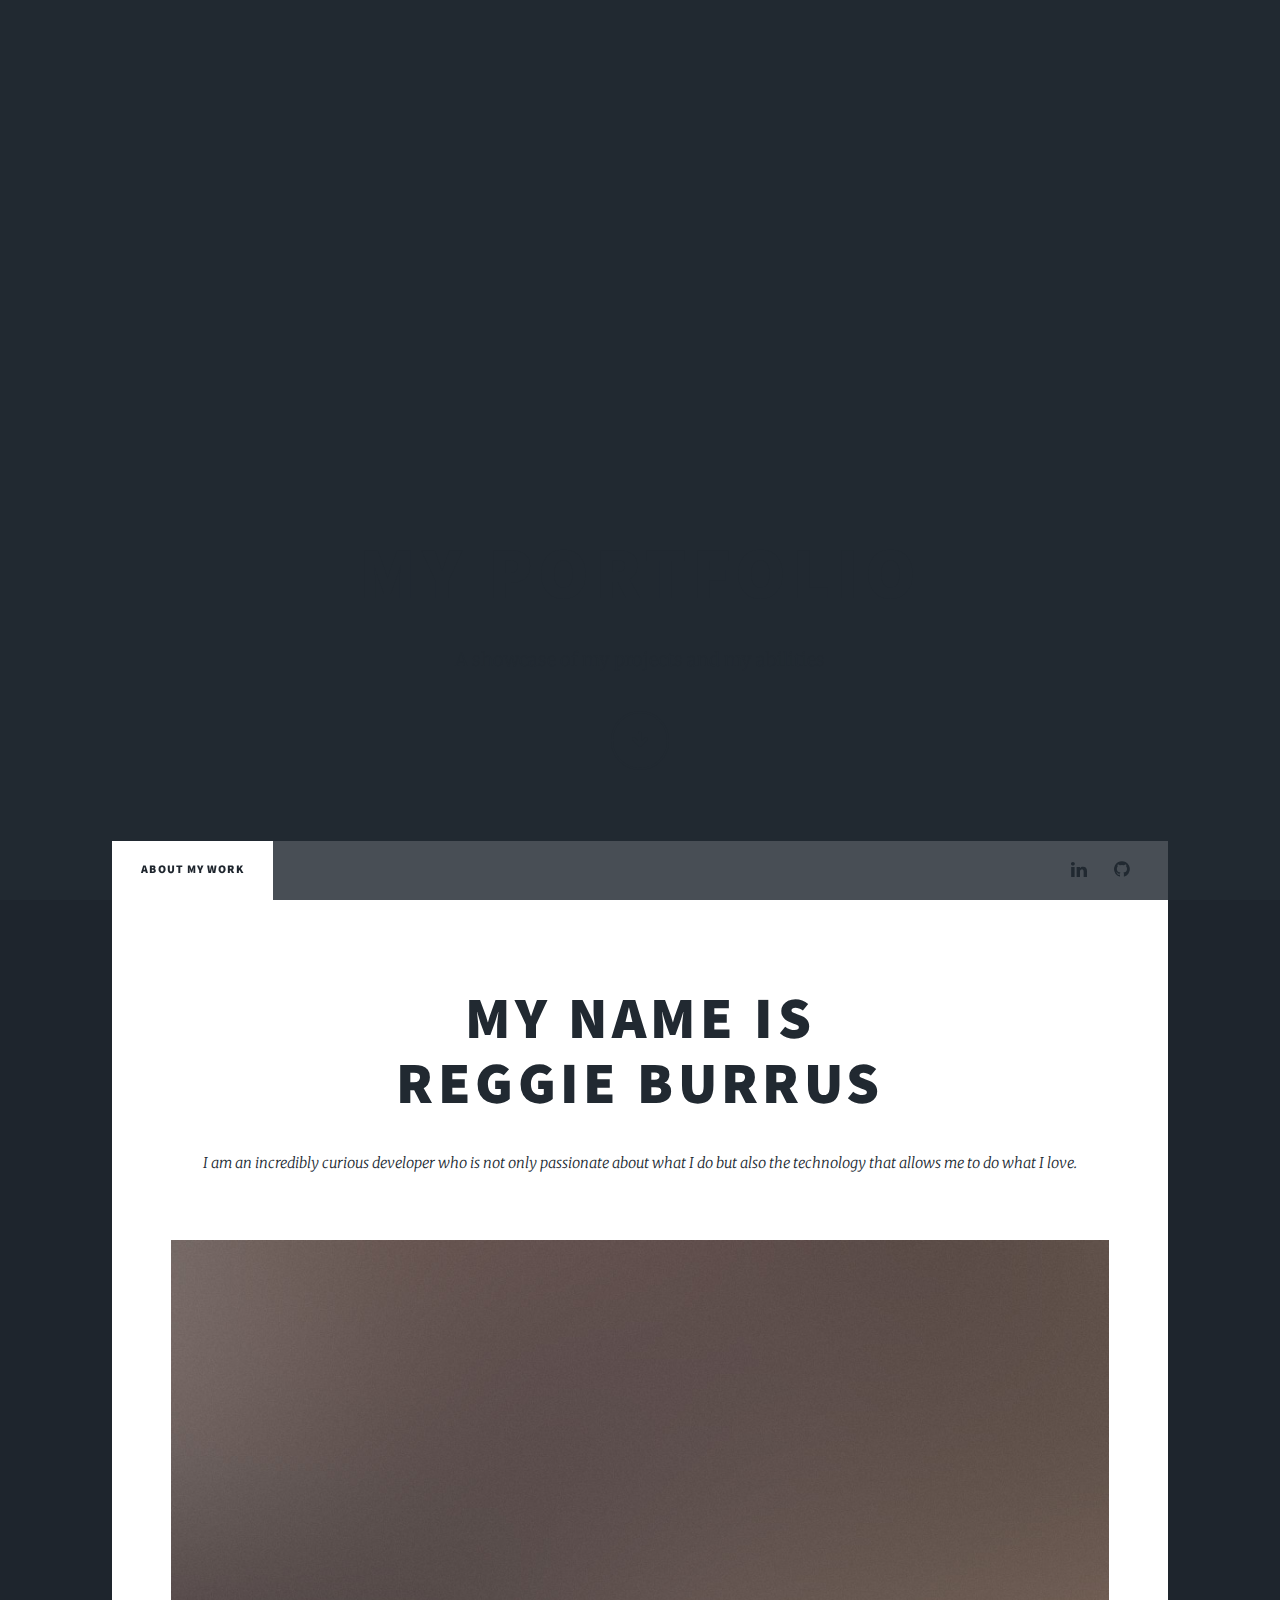
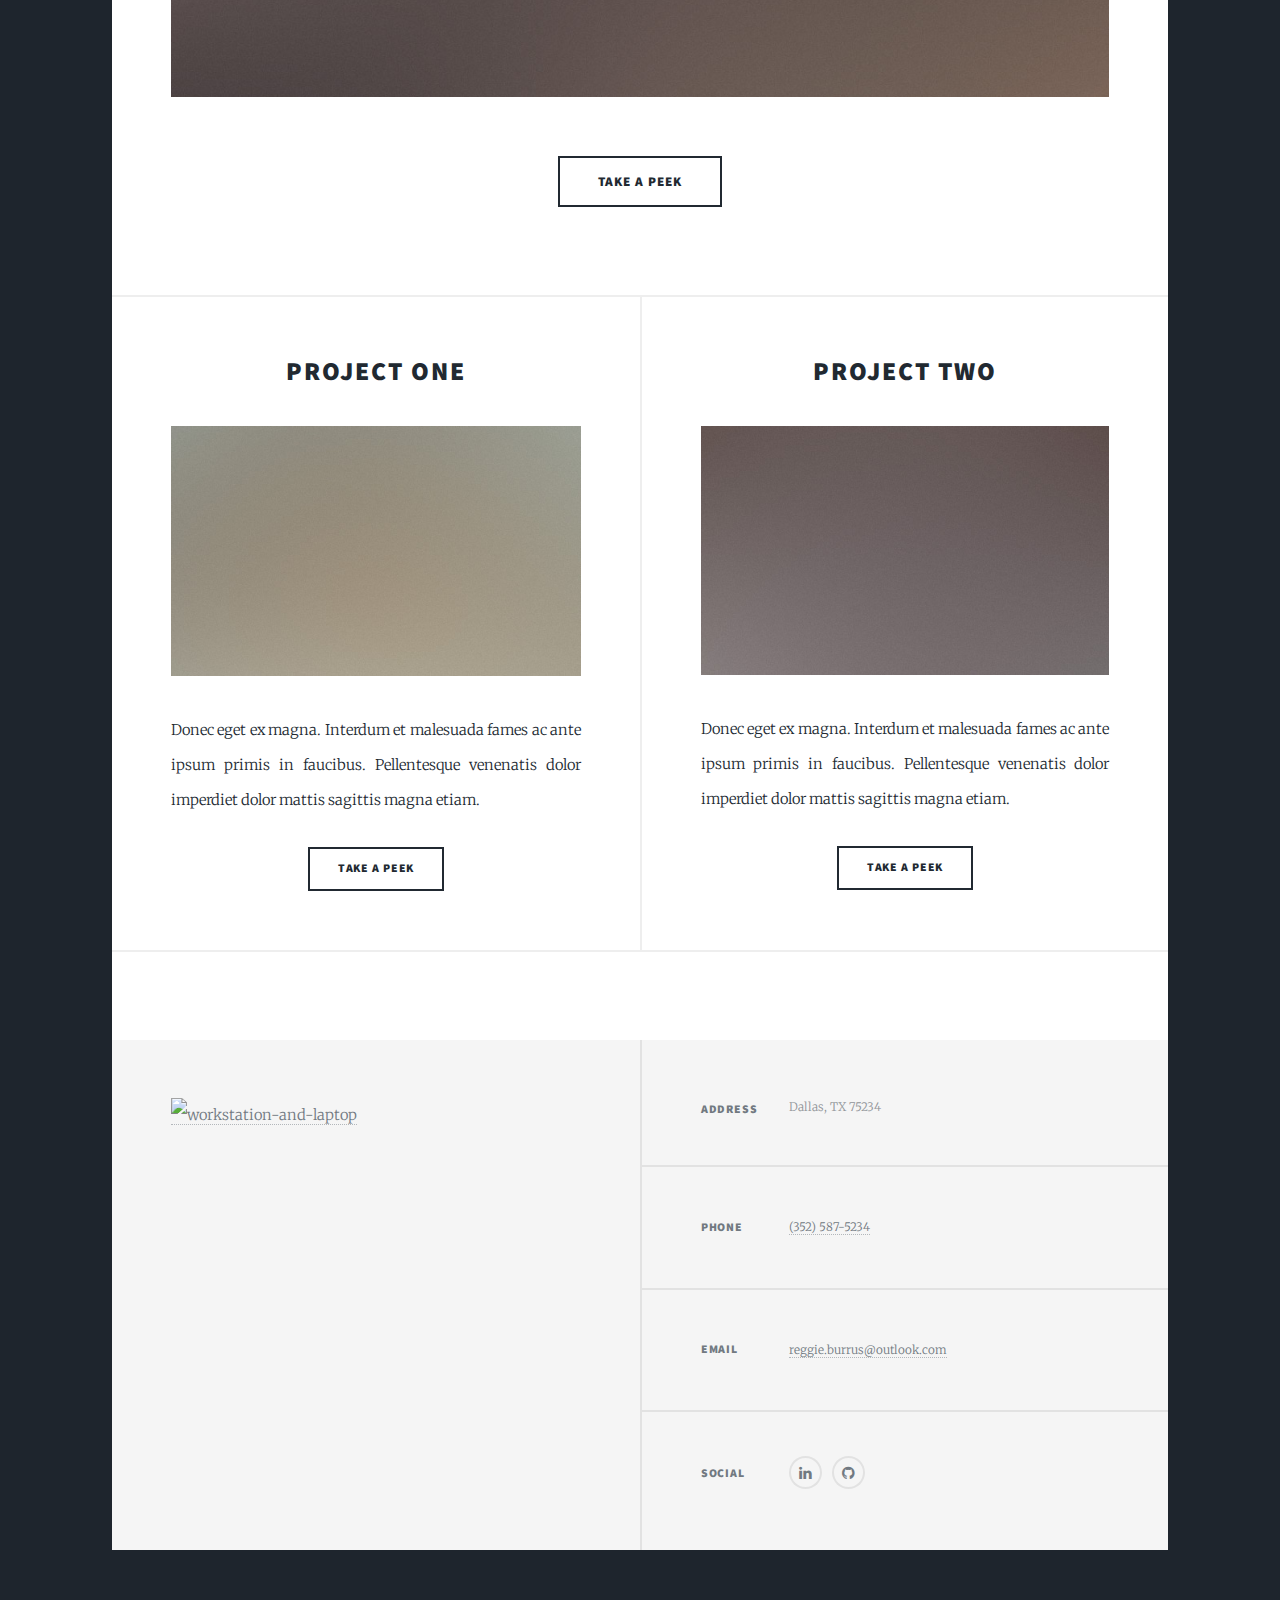
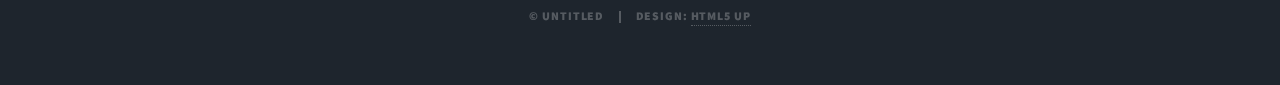
==== index.html @ 03817a77 "Add files via upload" ====
<!DOCTYPE HTML>
<!--
	Massively by HTML5 UP
	html5up.net | @ajlkn
	Free for personal and commercial use under the CCA 3.0 license (html5up.net/license)
-->
<html>
	<head>
		<title>Reggie Burrus Developer Portfolio</title>
		<meta charset="utf-8" />
		<meta name="viewport" content="width=device-width, initial-scale=1, user-scalable=no" />
		<link rel="stylesheet" href="assets/css/main.css" />
		<noscript><link rel="stylesheet" href="assets/css/noscript.css" /></noscript>
	</head>
	<body class="is-preload">

		<!-- Wrapper -->
			<div id="wrapper" class="fade-in">

				<!-- Intro -->
					<div id="intro">
						<h1>My Portfolio</h1>
						<p>A showcase of my projects and my abilities</p>
						<ul class="actions">
							<li><a href="#header" class="button icon solo fa-arrow-down scrolly">Continue</a></li>
						</ul>
					</div>

				<!-- Header -->
					<header id="header">
						<a href="index.html" class="logo">Projects</a>
					</header>

				<!-- Nav -->
					<nav id="nav">
						<ul class="links">
							<li class="active"><a href="index.html">About My work
							</a></li>
						</ul>
						<ul class="icons">
							<li><a href="https://www.linkedin.com/in/reginald-burrus-2194ab42/" style="color:#212931" class="icon fa-linkedin"><span class="label">linkedin</span></a></li>
							<li><a href="https://github.com/regdamon25" style="color:#212931" class="icon fa-github"><span class="label">GitHub</span></a></li>
						</ul>
					</nav>

				<!-- Main -->
					<div id="main">

						<!-- Featured Post -->
							<article class="post featured">
								<header class="major">
									
									<h2><a href="#">My name is<br />
									Reggie Burrus</a></h2>
									<p>I am an incredibly curious developer who is not only passionate about what I do but also the technology that allows me to do what I love.</p>
								</header>
								<a href="#" class="image main"><img src="images/pic01.jpg" alt="" /></a>
								<ul class="actions special">
									<li><a href="#" class="button large">Take a peek</a></li>
								</ul>
							</article>

						<!-- Posts -->
							<section class="posts">
								<article>
									<header>
										
										<h2><a href="#">Project One</a></h2>
									</header>
									<a href="#" class="image fit"><img src="images/pic02.jpg" alt="" /></a>
									<p>Donec eget ex magna. Interdum et malesuada fames ac ante ipsum primis in faucibus. Pellentesque venenatis dolor imperdiet dolor mattis sagittis magna etiam.</p>
									<ul class="actions special">
										<li><a href="#" class="button">Take a peek</a></li>
									</ul>
								</article>
								<article>
									<header>
										
										<h2><a href="#">Project Two</a></h2>
									</header>
									<a href="#" class="image fit"><img src="images/pic03.jpg" alt="" /></a>
									<p>Donec eget ex magna. Interdum et malesuada fames ac ante ipsum primis in faucibus. Pellentesque venenatis dolor imperdiet dolor mattis sagittis magna etiam.</p>
									<ul class="actions special">
										<li><a href="#" class="button">Take a peek</a></li>
									</ul>
								</article>
								
							</section>

						<!-- Footer -->
							<footer>
								
							</footer>

					</div>

				<!-- Footer -->
					<footer id="footer">
						<section>
						<a class="lower-left-pic"><img src="https://images.unsplash.com/photo-1520085601670-ee14aa5fa3e8?ixlib=rb-1.2.1&ixid=eyJhcHBfaWQiOjEyMDd9&dpr=1&auto=format&fit=crop&w=1000&q=80&cs=tinysrgb" alt="workstation-and-laptop" style="width:500px;height:400px;"></a>	
						</section>
						<section class="split contact">
							<section class="alt">
								<h3>Address</h3>
								<p>
								Dallas, TX 75234</p>
							</section>
							<section>
								<h3>Phone</h3>
								<p><a href="#">(352) 587-5234</a></p>
							</section>
							<section>
								<h3>Email</h3>
								<p><a href="#">reggie.burrus@outlook.com</a></p>
							</section>
							<section>
								<h3>Social</h3>
								<ul class="icons alt">
									<li><a href="https://www.linkedin.com/in/reginald-burrus-2194ab42/" class="icon alt fa-linkedin"><span class="label">Instagram</span></a></li>
									<li><a href="https://github.com/regdamon25" class="icon alt fa-github"><span class="label">GitHub</span></a></li>
								</ul>
							</section>
						</section>
					</footer>

				<!-- Copyright -->
					<div id="copyright">
						<ul><li>&copy; Untitled</li><li>Design: <a href="https://html5up.net">HTML5 UP</a></li></ul>
					</div>

			</div>

		<!-- Scripts -->
			<script src="assets/js/jquery.min.js"></script>
			<script src="assets/js/jquery.scrollex.min.js"></script>
			<script src="assets/js/jquery.scrolly.min.js"></script>
			<script src="assets/js/browser.min.js"></script>
			<script src="assets/js/breakpoints.min.js"></script>
			<script src="assets/js/util.js"></script>
			<script src="assets/js/main.js"></script>

	</body>
</html>
---- assets/css/main.css ----
@import url(font-awesome.min.css);
@import url("https://fonts.googleapis.com/css?family=Merriweather:300,700,300italic,700italic|Source+Sans+Pro:900");

/*
	Massively by HTML5 UP
	html5up.net | @ajlkn
	Free for personal and commercial use under the CCA 3.0 license (html5up.net/license)
*/

html, body, div, span, applet, object,
iframe, h1, h2, h3, h4, h5, h6, p, blockquote,
pre, a, abbr, acronym, address, big, cite,
code, del, dfn, em, img, ins, kbd, q, s, samp,
small, strike, strong, sub, sup, tt, var, b,
u, i, center, dl, dt, dd, ol, ul, li, fieldset,
form, label, legend, table, caption, tbody,
tfoot, thead, tr, th, td, article, aside,
canvas, details, embed, figure, figcaption,
footer, header, hgroup, menu, nav, output, ruby,
section, summary, time, mark, audio, video {
	margin: 0;
	padding: 0;
	border: 0;
	font-size: 100%;
	font: inherit;
	vertical-align: baseline;}

article, aside, details, figcaption, figure,
footer, header, hgroup, menu, nav, section {
	display: block;}

body {
	line-height: 1;
}

ol, ul {
	list-style: none;
}

blockquote, q {
	quotes: none;
}

	blockquote:before, blockquote:after, q:before, q:after {
		content: '';
		content: none;
	}

table {
	border-collapse: collapse;
	border-spacing: 0;
}

body {
	-webkit-text-size-adjust: none;
}

mark {
	background-color:transparent ;
	color: inherit;
}

input::-moz-focus-inner {
	border: 0;
	padding: 0;
}

input, select, textarea {
	-moz-appearance: none;
	-webkit-appearance: none;
	-ms-appearance: none;
	appearance: none;
}

/* Basic */

	@-ms-viewport {
		width: device-width;
	}

	body {
		-ms-overflow-style: scrollbar;
	}

	@media screen and (max-width: 480px) {

		html, body {
			min-width: 320px;
		}

	}

	html {
		box-sizing: border-box;
	}

	*, *:before, *:after {
		box-sizing: inherit;
	}

	body {
		background-color: #1e252d;
	}

		body.is-preload *, body.is-preload *:before, body.is-preload *:after {
			-moz-animation: none !important;
			-webkit-animation: none !important;
			-ms-animation: none !important;
			animation: none !important;
			-moz-transition: none !important;
			-webkit-transition: none !important;
			-ms-transition: none !important;
			transition: none !important;
		}

/* Type */

	html {
		font-size: 16pt;
	}

		@media screen and (max-width: 1680px) {

			html {
				font-size: 12pt;
			}

		}

		@media screen and (max-width: 1280px) {

			html {
				font-size: 11pt;
			}

		}

		@media screen and (max-width: 360px) {

			html {
				font-size: 10pt;
			}

		}

	body {
		color: #212931;
	}

	body, input, select, textarea {
		font-family: "Merriweather", Georgia, serif;
		font-weight: 300;
		font-size: 1rem;
		line-height: 2.375;
	}

	a {
		-moz-transition: color 0.2s ease-in-out, background-color 0.2s ease-in-out, border-color 0.2s ease-in-out, box-shadow 0.2s ease-in-out;
		-webkit-transition: color 0.2s ease-in-out, background-color 0.2s ease-in-out, border-color 0.2s ease-in-out, box-shadow 0.2s ease-in-out;
		-ms-transition: color 0.2s ease-in-out, background-color 0.2s ease-in-out, border-color 0.2s ease-in-out, box-shadow 0.2s ease-in-out;
		transition: color 0.2s ease-in-out, background-color 0.2s ease-in-out, border-color 0.2s ease-in-out, box-shadow 0.2s ease-in-out;
		border-bottom: dotted 1px;
		text-decoration: none;
	}

		a:hover {
			border-bottom-color: transparent;
		}

	strong, b {
		font-weight: 600;
	}

	em, i {
		font-style: italic;
	}

	p {
		text-align: justify;
		margin: 0 0 2rem 0;
	}

	h1, h2, h3, h4, h5, h6 {
		font-family: "Source Sans Pro", Helvetica, sans-serif;
		font-weight: 900;
		line-height: 1.5;
		letter-spacing: 0.075em;
		text-transform: uppercase;
		margin: 0 0 1rem 0;
	}

		h1 a, h2 a, h3 a, h4 a, h5 a, h6 a {
			border-bottom: 0;
			color: inherit;
			text-decoration: none;
		}

	h1 {
		font-size: 4rem;
		line-height: 1.1;
		margin: 0 0 2rem 0;
	}

	h2 {
		font-size: 1.75rem;
		line-height: 1.3;
		margin: 0 0 1.5rem 0;
	}

	h3 {
		font-size: 1.25rem;
		margin: 0 0 1.5rem 0;
	}

	h4 {
		font-size: 1rem;
	}

	h5 {
		font-size: 0.9rem;
	}

	h6 {
		font-size: 0.8rem;
	}

	sub {
		font-size: 0.8rem;
		position: relative;
		top: 0.5rem;
	}

	sup {
		font-size: 0.8rem;
		position: relative;
		top: -0.5rem;
	}

	blockquote {
		border-left: solid 4px;
		font-style: italic;
		margin: 0 0 2rem 0;
		padding: 0.5rem 0 0.5rem 2rem;
	}

	code {
		border: solid 2px;
		font-family: "Courier New", monospace;
		font-size: 0.9rem;
		margin: 0 0.25rem;
		padding: 0.25rem 0.65rem;
	}

	pre {
		-webkit-overflow-scrolling: touch;
		font-family: "Courier New", monospace;
		font-size: 0.9rem;
		margin: 0 0 2rem 0;
	}

		pre code {
			display: block;
			line-height: 1.75;
			padding: 1rem 1.5rem;
			overflow-x: auto;
		}

	hr {
		border: 0;
		border-bottom: solid 2px;
		margin: 3rem 0;
	}

		hr.major {
			margin: 5rem 0;
		}

	.align-left {
		text-align: left;
	}

	.align-center {
		text-align: center;
	}

	.align-right {
		text-align: right;
	}

	input, select, textarea {
		color: #212931;
	}

	a {
		color: #212931;
		border-bottom-color: rgba(33, 41, 49, 0.5);
	}

		a:hover {
			border-bottom-color: transparent;
			color: #18bfef !important;
		}

	strong, b {
		color: #212931;
	}

	h1, h2, h3, h4, h5, h6 {
		color: #212931;
	}

	blockquote {
		border-left-color: #eeeeee;
	}

	code {
		background: rgba(220, 220, 220, 0.25);
		border-color: #eeeeee;
	}

	hr {
		border-bottom-color: #eeeeee;
	}

/* Row */

	.row {
		display: flex;
		flex-wrap: wrap;
		box-sizing: border-box;
		align-items: stretch;
	}

		.row > * {
			box-sizing: border-box;
		}

		.row.gtr-uniform > * > :last-child {
			margin-bottom: 0;
		}

		.row.aln-left {
			justify-content: flex-start;
		}

		.row.aln-center {
			justify-content: center;
		}

		.row.aln-right {
			justify-content: flex-end;
		}

		.row.aln-top {
			align-items: flex-start;
		}

		.row.aln-middle {
			align-items: center;
		}

		.row.aln-bottom {
			align-items: flex-end;
		}

		.row > .imp {
			order: -1;
		}

		.row > .col-1 {
			width: 8.3333333333%;
		}

		.row > .off-1 {
			margin-left: 8.3333333333%;
		}

		.row > .col-2 {
			width: 16.6666666667%;
		}

		.row > .off-2 {
			margin-left: 16.6666666667%;
		}

		.row > .col-3 {
			width: 25%;
		}

		.row > .off-3 {
			margin-left: 25%;
		}

		.row > .col-4 {
			width: 33.3333333333%;
		}

		.row > .off-4 {
			margin-left: 33.3333333333%;
		}

		.row > .col-5 {
			width: 41.6666666667%;
		}

		.row > .off-5 {
			margin-left: 41.6666666667%;
		}

		.row > .col-6 {
			width: 50%;
		}

		.row > .off-6 {
			margin-left: 50%;
		}

		.row > .col-7 {
			width: 58.3333333333%;
		}

		.row > .off-7 {
			margin-left: 58.3333333333%;
		}

		.row > .col-8 {
			width: 66.6666666667%;
		}

		.row > .off-8 {
			margin-left: 66.6666666667%;
		}

		.row > .col-9 {
			width: 75%;
		}

		.row > .off-9 {
			margin-left: 75%;
		}

		.row > .col-10 {
			width: 83.3333333333%;
		}

		.row > .off-10 {
			margin-left: 83.3333333333%;
		}

		.row > .col-11 {
			width: 91.6666666667%;
		}

		.row > .off-11 {
			margin-left: 91.6666666667%;
		}

		.row > .col-12 {
			width: 100%;
		}

		.row > .off-12 {
			margin-left: 100%;
		}

		.row.gtr-0 {
			margin-top: 0;
			margin-left: 0rem;
		}

			.row.gtr-0 > * {
				padding: 0 0 0 0rem;
			}

			.row.gtr-0.gtr-uniform {
				margin-top: 0rem;
			}

				.row.gtr-0.gtr-uniform > * {
					padding-top: 0rem;
				}

		.row.gtr-25 {
			margin-top: 0;
			margin-left: -0.375rem;
		}

			.row.gtr-25 > * {
				padding: 0 0 0 0.375rem;
			}

			.row.gtr-25.gtr-uniform {
				margin-top: -0.375rem;
			}

				.row.gtr-25.gtr-uniform > * {
					padding-top: 0.375rem;
				}

		.row.gtr-50 {
			margin-top: 0;
			margin-left: -0.75rem;
		}

			.row.gtr-50 > * {
				padding: 0 0 0 0.75rem;
			}

			.row.gtr-50.gtr-uniform {
				margin-top: -0.75rem;
			}

				.row.gtr-50.gtr-uniform > * {
					padding-top: 0.75rem;
				}

		.row {
			margin-top: 0;
			margin-left: -1.5rem;
		}

			.row > * {
				padding: 0 0 0 1.5rem;
			}

			.row.gtr-uniform {
				margin-top: -1.5rem;
			}

				.row.gtr-uniform > * {
					padding-top: 1.5rem;
				}

		.row.gtr-150 {
			margin-top: 0;
			margin-left: -2.25rem;
		}

			.row.gtr-150 > * {
				padding: 0 0 0 2.25rem;
			}

			.row.gtr-150.gtr-uniform {
				margin-top: -2.25rem;
			}

				.row.gtr-150.gtr-uniform > * {
					padding-top: 2.25rem;
				}

		.row.gtr-200 {
			margin-top: 0;
			margin-left: -3rem;
		}

			.row.gtr-200 > * {
				padding: 0 0 0 3rem;
			}

			.row.gtr-200.gtr-uniform {
				margin-top: -3rem;
			}

				.row.gtr-200.gtr-uniform > * {
					padding-top: 3rem;
				}

		@media screen and (max-width: 1680px) {

			.row {
				display: flex;
				flex-wrap: wrap;
				box-sizing: border-box;
				align-items: stretch;
			}

				.row > * {
					box-sizing: border-box;
				}

				.row.gtr-uniform > * > :last-child {
					margin-bottom: 0;
				}

				.row.aln-left {
					justify-content: flex-start;
				}

				.row.aln-center {
					justify-content: center;
				}

				.row.aln-right {
					justify-content: flex-end;
				}

				.row.aln-top {
					align-items: flex-start;
				}

				.row.aln-middle {
					align-items: center;
				}

				.row.aln-bottom {
					align-items: flex-end;
				}

				.row > .imp-xlarge {
					order: -1;
				}

				.row > .col-1-xlarge {
					width: 8.3333333333%;
				}

				.row > .off-1-xlarge {
					margin-left: 8.3333333333%;
				}

				.row > .col-2-xlarge {
					width: 16.6666666667%;
				}

				.row > .off-2-xlarge {
					margin-left: 16.6666666667%;
				}

				.row > .col-3-xlarge {
					width: 25%;
				}

				.row > .off-3-xlarge {
					margin-left: 25%;
				}

				.row > .col-4-xlarge {
					width: 33.3333333333%;
				}

				.row > .off-4-xlarge {
					margin-left: 33.3333333333%;
				}

				.row > .col-5-xlarge {
					width: 41.6666666667%;
				}

				.row > .off-5-xlarge {
					margin-left: 41.6666666667%;
				}

				.row > .col-6-xlarge {
					width: 50%;
				}

				.row > .off-6-xlarge {
					margin-left: 50%;
				}

				.row > .col-7-xlarge {
					width: 58.3333333333%;
				}

				.row > .off-7-xlarge {
					margin-left: 58.3333333333%;
				}

				.row > .col-8-xlarge {
					width: 66.6666666667%;
				}

				.row > .off-8-xlarge {
					margin-left: 66.6666666667%;
				}

				.row > .col-9-xlarge {
					width: 75%;
				}

				.row > .off-9-xlarge {
					margin-left: 75%;
				}

				.row > .col-10-xlarge {
					width: 83.3333333333%;
				}

				.row > .off-10-xlarge {
					margin-left: 83.3333333333%;
				}

				.row > .col-11-xlarge {
					width: 91.6666666667%;
				}

				.row > .off-11-xlarge {
					margin-left: 91.6666666667%;
				}

				.row > .col-12-xlarge {
					width: 100%;
				}

				.row > .off-12-xlarge {
					margin-left: 100%;
				}

				.row.gtr-0 {
					margin-top: 0;
					margin-left: 0rem;
				}

					.row.gtr-0 > * {
						padding: 0 0 0 0rem;
					}

					.row.gtr-0.gtr-uniform {
						margin-top: 0rem;
					}

						.row.gtr-0.gtr-uniform > * {
							padding-top: 0rem;
						}

				.row.gtr-25 {
					margin-top: 0;
					margin-left: -0.375rem;
				}

					.row.gtr-25 > * {
						padding: 0 0 0 0.375rem;
					}

					.row.gtr-25.gtr-uniform {
						margin-top: -0.375rem;
					}

						.row.gtr-25.gtr-uniform > * {
							padding-top: 0.375rem;
						}

				.row.gtr-50 {
					margin-top: 0;
					margin-left: -0.75rem;
				}

					.row.gtr-50 > * {
						padding: 0 0 0 0.75rem;
					}

					.row.gtr-50.gtr-uniform {
						margin-top: -0.75rem;
					}

						.row.gtr-50.gtr-uniform > * {
							padding-top: 0.75rem;
						}

				.row {
					margin-top: 0;
					margin-left: -1.5rem;
				}

					.row > * {
						padding: 0 0 0 1.5rem;
					}

					.row.gtr-uniform {
						margin-top: -1.5rem;
					}

						.row.gtr-uniform > * {
							padding-top: 1.5rem;
						}

				.row.gtr-150 {
					margin-top: 0;
					margin-left: -2.25rem;
				}

					.row.gtr-150 > * {
						padding: 0 0 0 2.25rem;
					}

					.row.gtr-150.gtr-uniform {
						margin-top: -2.25rem;
					}

						.row.gtr-150.gtr-uniform > * {
							padding-top: 2.25rem;
						}

				.row.gtr-200 {
					margin-top: 0;
					margin-left: -3rem;
				}

					.row.gtr-200 > * {
						padding: 0 0 0 3rem;
					}

					.row.gtr-200.gtr-uniform {
						margin-top: -3rem;
					}

						.row.gtr-200.gtr-uniform > * {
							padding-top: 3rem;
						}

		}

		@media screen and (max-width: 1280px) {

			.row {
				display: flex;
				flex-wrap: wrap;
				box-sizing: border-box;
				align-items: stretch;
			}

				.row > * {
					box-sizing: border-box;
				}

				.row.gtr-uniform > * > :last-child {
					margin-bottom: 0;
				}

				.row.aln-left {
					justify-content: flex-start;
				}

				.row.aln-center {
					justify-content: center;
				}

				.row.aln-right {
					justify-content: flex-end;
				}

				.row.aln-top {
					align-items: flex-start;
				}

				.row.aln-middle {
					align-items: center;
				}

				.row.aln-bottom {
					align-items: flex-end;
				}

				.row > .imp-large {
					order: -1;
				}

				.row > .col-1-large {
					width: 8.3333333333%;
				}

				.row > .off-1-large {
					margin-left: 8.3333333333%;
				}

				.row > .col-2-large {
					width: 16.6666666667%;
				}

				.row > .off-2-large {
					margin-left: 16.6666666667%;
				}

				.row > .col-3-large {
					width: 25%;
				}

				.row > .off-3-large {
					margin-left: 25%;
				}

				.row > .col-4-large {
					width: 33.3333333333%;
				}

				.row > .off-4-large {
					margin-left: 33.3333333333%;
				}

				.row > .col-5-large {
					width: 41.6666666667%;
				}

				.row > .off-5-large {
					margin-left: 41.6666666667%;
				}

				.row > .col-6-large {
					width: 50%;
				}

				.row > .off-6-large {
					margin-left: 50%;
				}

				.row > .col-7-large {
					width: 58.3333333333%;
				}

				.row > .off-7-large {
					margin-left: 58.3333333333%;
				}

				.row > .col-8-large {
					width: 66.6666666667%;
				}

				.row > .off-8-large {
					margin-left: 66.6666666667%;
				}

				.row > .col-9-large {
					width: 75%;
				}

				.row > .off-9-large {
					margin-left: 75%;
				}

				.row > .col-10-large {
					width: 83.3333333333%;
				}

				.row > .off-10-large {
					margin-left: 83.3333333333%;
				}

				.row > .col-11-large {
					width: 91.6666666667%;
				}

				.row > .off-11-large {
					margin-left: 91.6666666667%;
				}

				.row > .col-12-large {
					width: 100%;
				}

				.row > .off-12-large {
					margin-left: 100%;
				}

				.row.gtr-0 {
					margin-top: 0;
					margin-left: 0rem;
				}

					.row.gtr-0 > * {
						padding: 0 0 0 0rem;
					}

					.row.gtr-0.gtr-uniform {
						margin-top: 0rem;
					}

						.row.gtr-0.gtr-uniform > * {
							padding-top: 0rem;
						}

				.row.gtr-25 {
					margin-top: 0;
					margin-left: -0.375rem;
				}

					.row.gtr-25 > * {
						padding: 0 0 0 0.375rem;
					}

					.row.gtr-25.gtr-uniform {
						margin-top: -0.375rem;
					}

						.row.gtr-25.gtr-uniform > * {
							padding-top: 0.375rem;
						}

				.row.gtr-50 {
					margin-top: 0;
					margin-left: -0.75rem;
				}

					.row.gtr-50 > * {
						padding: 0 0 0 0.75rem;
					}

					.row.gtr-50.gtr-uniform {
						margin-top: -0.75rem;
					}

						.row.gtr-50.gtr-uniform > * {
							padding-top: 0.75rem;
						}

				.row {
					margin-top: 0;
					margin-left: -1.5rem;
				}

					.row > * {
						padding: 0 0 0 1.5rem;
					}

					.row.gtr-uniform {
						margin-top: -1.5rem;
					}

						.row.gtr-uniform > * {
							padding-top: 1.5rem;
						}

				.row.gtr-150 {
					margin-top: 0;
					margin-left: -2.25rem;
				}

					.row.gtr-150 > * {
						padding: 0 0 0 2.25rem;
					}

					.row.gtr-150.gtr-uniform {
						margin-top: -2.25rem;
					}

						.row.gtr-150.gtr-uniform > * {
							padding-top: 2.25rem;
						}

				.row.gtr-200 {
					margin-top: 0;
					margin-left: -3rem;
				}

					.row.gtr-200 > * {
						padding: 0 0 0 3rem;
					}

					.row.gtr-200.gtr-uniform {
						margin-top: -3rem;
					}

						.row.gtr-200.gtr-uniform > * {
							padding-top: 3rem;
						}

		}

		@media screen and (max-width: 980px) {

			.row {
				display: flex;
				flex-wrap: wrap;
				box-sizing: border-box;
				align-items: stretch;
			}

				.row > * {
					box-sizing: border-box;
				}

				.row.gtr-uniform > * > :last-child {
					margin-bottom: 0;
				}

				.row.aln-left {
					justify-content: flex-start;
				}

				.row.aln-center {
					justify-content: center;
				}

				.row.aln-right {
					justify-content: flex-end;
				}

				.row.aln-top {
					align-items: flex-start;
				}

				.row.aln-middle {
					align-items: center;
				}

				.row.aln-bottom {
					align-items: flex-end;
				}

				.row > .imp-medium {
					order: -1;
				}

				.row > .col-1-medium {
					width: 8.3333333333%;
				}

				.row > .off-1-medium {
					margin-left: 8.3333333333%;
				}

				.row > .col-2-medium {
					width: 16.6666666667%;
				}

				.row > .off-2-medium {
					margin-left: 16.6666666667%;
				}

				.row > .col-3-medium {
					width: 25%;
				}

				.row > .off-3-medium {
					margin-left: 25%;
				}

				.row > .col-4-medium {
					width: 33.3333333333%;
				}

				.row > .off-4-medium {
					margin-left: 33.3333333333%;
				}

				.row > .col-5-medium {
					width: 41.6666666667%;
				}

				.row > .off-5-medium {
					margin-left: 41.6666666667%;
				}

				.row > .col-6-medium {
					width: 50%;
				}

				.row > .off-6-medium {
					margin-left: 50%;
				}

				.row > .col-7-medium {
					width: 58.3333333333%;
				}

				.row > .off-7-medium {
					margin-left: 58.3333333333%;
				}

				.row > .col-8-medium {
					width: 66.6666666667%;
				}

				.row > .off-8-medium {
					margin-left: 66.6666666667%;
				}

				.row > .col-9-medium {
					width: 75%;
				}

				.row > .off-9-medium {
					margin-left: 75%;
				}

				.row > .col-10-medium {
					width: 83.3333333333%;
				}

				.row > .off-10-medium {
					margin-left: 83.3333333333%;
				}

				.row > .col-11-medium {
					width: 91.6666666667%;
				}

				.row > .off-11-medium {
					margin-left: 91.6666666667%;
				}

				.row > .col-12-medium {
					width: 100%;
				}

				.row > .off-12-medium {
					margin-left: 100%;
				}

				.row.gtr-0 {
					margin-top: 0;
					margin-left: 0rem;
				}

					.row.gtr-0 > * {
						padding: 0 0 0 0rem;
					}

					.row.gtr-0.gtr-uniform {
						margin-top: 0rem;
					}

						.row.gtr-0.gtr-uniform > * {
							padding-top: 0rem;
						}

				.row.gtr-25 {
					margin-top: 0;
					margin-left: -0.375rem;
				}

					.row.gtr-25 > * {
						padding: 0 0 0 0.375rem;
					}

					.row.gtr-25.gtr-uniform {
						margin-top: -0.375rem;
					}

						.row.gtr-25.gtr-uniform > * {
							padding-top: 0.375rem;
						}

				.row.gtr-50 {
					margin-top: 0;
					margin-left: -0.75rem;
				}

					.row.gtr-50 > * {
						padding: 0 0 0 0.75rem;
					}

					.row.gtr-50.gtr-uniform {
						margin-top: -0.75rem;
					}

						.row.gtr-50.gtr-uniform > * {
							padding-top: 0.75rem;
						}

				.row {
					margin-top: 0;
					margin-left: -1.5rem;
				}

					.row > * {
						padding: 0 0 0 1.5rem;
					}

					.row.gtr-uniform {
						margin-top: -1.5rem;
					}

						.row.gtr-uniform > * {
							padding-top: 1.5rem;
						}

				.row.gtr-150 {
					margin-top: 0;
					margin-left: -2.25rem;
				}

					.row.gtr-150 > * {
						padding: 0 0 0 2.25rem;
					}

					.row.gtr-150.gtr-uniform {
						margin-top: -2.25rem;
					}

						.row.gtr-150.gtr-uniform > * {
							padding-top: 2.25rem;
						}

				.row.gtr-200 {
					margin-top: 0;
					margin-left: -3rem;
				}

					.row.gtr-200 > * {
						padding: 0 0 0 3rem;
					}

					.row.gtr-200.gtr-uniform {
						margin-top: -3rem;
					}

						.row.gtr-200.gtr-uniform > * {
							padding-top: 3rem;
						}

		}

		@media screen and (max-width: 736px) {

			.row {
				display: flex;
				flex-wrap: wrap;
				box-sizing: border-box;
				align-items: stretch;
			}

				.row > * {
					box-sizing: border-box;
				}

				.row.gtr-uniform > * > :last-child {
					margin-bottom: 0;
				}

				.row.aln-left {
					justify-content: flex-start;
				}

				.row.aln-center {
					justify-content: center;
				}

				.row.aln-right {
					justify-content: flex-end;
				}

				.row.aln-top {
					align-items: flex-start;
				}

				.row.aln-middle {
					align-items: center;
				}

				.row.aln-bottom {
					align-items: flex-end;
				}

				.row > .imp-small {
					order: -1;
				}

				.row > .col-1-small {
					width: 8.3333333333%;
				}

				.row > .off-1-small {
					margin-left: 8.3333333333%;
				}

				.row > .col-2-small {
					width: 16.6666666667%;
				}

				.row > .off-2-small {
					margin-left: 16.6666666667%;
				}

				.row > .col-3-small {
					width: 25%;
				}

				.row > .off-3-small {
					margin-left: 25%;
				}

				.row > .col-4-small {
					width: 33.3333333333%;
				}

				.row > .off-4-small {
					margin-left: 33.3333333333%;
				}

				.row > .col-5-small {
					width: 41.6666666667%;
				}

				.row > .off-5-small {
					margin-left: 41.6666666667%;
				}

				.row > .col-6-small {
					width: 50%;
				}

				.row > .off-6-small {
					margin-left: 50%;
				}

				.row > .col-7-small {
					width: 58.3333333333%;
				}

				.row > .off-7-small {
					margin-left: 58.3333333333%;
				}

				.row > .col-8-small {
					width: 66.6666666667%;
				}

				.row > .off-8-small {
					margin-left: 66.6666666667%;
				}

				.row > .col-9-small {
					width: 75%;
				}

				.row > .off-9-small {
					margin-left: 75%;
				}

				.row > .col-10-small {
					width: 83.3333333333%;
				}

				.row > .off-10-small {
					margin-left: 83.3333333333%;
				}

				.row > .col-11-small {
					width: 91.6666666667%;
				}

				.row > .off-11-small {
					margin-left: 91.6666666667%;
				}

				.row > .col-12-small {
					width: 100%;
				}

				.row > .off-12-small {
					margin-left: 100%;
				}

				.row.gtr-0 {
					margin-top: 0;
					margin-left: 0rem;
				}

					.row.gtr-0 > * {
						padding: 0 0 0 0rem;
					}

					.row.gtr-0.gtr-uniform {
						margin-top: 0rem;
					}

						.row.gtr-0.gtr-uniform > * {
							padding-top: 0rem;
						}

				.row.gtr-25 {
					margin-top: 0;
					margin-left: -0.375rem;
				}

					.row.gtr-25 > * {
						padding: 0 0 0 0.375rem;
					}

					.row.gtr-25.gtr-uniform {
						margin-top: -0.375rem;
					}

						.row.gtr-25.gtr-uniform > * {
							padding-top: 0.375rem;
						}

				.row.gtr-50 {
					margin-top: 0;
					margin-left: -0.75rem;
				}

					.row.gtr-50 > * {
						padding: 0 0 0 0.75rem;
					}

					.row.gtr-50.gtr-uniform {
						margin-top: -0.75rem;
					}

						.row.gtr-50.gtr-uniform > * {
							padding-top: 0.75rem;
						}

				.row {
					margin-top: 0;
					margin-left: -1.5rem;
				}

					.row > * {
						padding: 0 0 0 1.5rem;
					}

					.row.gtr-uniform {
						margin-top: -1.5rem;
					}

						.row.gtr-uniform > * {
							padding-top: 1.5rem;
						}

				.row.gtr-150 {
					margin-top: 0;
					margin-left: -2.25rem;
				}

					.row.gtr-150 > * {
						padding: 0 0 0 2.25rem;
					}

					.row.gtr-150.gtr-uniform {
						margin-top: -2.25rem;
					}

						.row.gtr-150.gtr-uniform > * {
							padding-top: 2.25rem;
						}

				.row.gtr-200 {
					margin-top: 0;
					margin-left: -3rem;
				}

					.row.gtr-200 > * {
						padding: 0 0 0 3rem;
					}

					.row.gtr-200.gtr-uniform {
						margin-top: -3rem;
					}

						.row.gtr-200.gtr-uniform > * {
							padding-top: 3rem;
						}

		}

		@media screen and (max-width: 480px) {

			.row {
				display: flex;
				flex-wrap: wrap;
				box-sizing: border-box;
				align-items: stretch;
			}

				.row > * {
					box-sizing: border-box;
				}

				.row.gtr-uniform > * > :last-child {
					margin-bottom: 0;
				}

				.row.aln-left {
					justify-content: flex-start;
				}

				.row.aln-center {
					justify-content: center;
				}

				.row.aln-right {
					justify-content: flex-end;
				}

				.row.aln-top {
					align-items: flex-start;
				}

				.row.aln-middle {
					align-items: center;
				}

				.row.aln-bottom {
					align-items: flex-end;
				}

				.row > .imp-xsmall {
					order: -1;
				}

				.row > .col-1-xsmall {
					width: 8.3333333333%;
				}

				.row > .off-1-xsmall {
					margin-left: 8.3333333333%;
				}

				.row > .col-2-xsmall {
					width: 16.6666666667%;
				}

				.row > .off-2-xsmall {
					margin-left: 16.6666666667%;
				}

				.row > .col-3-xsmall {
					width: 25%;
				}

				.row > .off-3-xsmall {
					margin-left: 25%;
				}

				.row > .col-4-xsmall {
					width: 33.3333333333%;
				}

				.row > .off-4-xsmall {
					margin-left: 33.3333333333%;
				}

				.row > .col-5-xsmall {
					width: 41.6666666667%;
				}

				.row > .off-5-xsmall {
					margin-left: 41.6666666667%;
				}

				.row > .col-6-xsmall {
					width: 50%;
				}

				.row > .off-6-xsmall {
					margin-left: 50%;
				}

				.row > .col-7-xsmall {
					width: 58.3333333333%;
				}

				.row > .off-7-xsmall {
					margin-left: 58.3333333333%;
				}

				.row > .col-8-xsmall {
					width: 66.6666666667%;
				}

				.row > .off-8-xsmall {
					margin-left: 66.6666666667%;
				}

				.row > .col-9-xsmall {
					width: 75%;
				}

				.row > .off-9-xsmall {
					margin-left: 75%;
				}

				.row > .col-10-xsmall {
					width: 83.3333333333%;
				}

				.row > .off-10-xsmall {
					margin-left: 83.3333333333%;
				}

				.row > .col-11-xsmall {
					width: 91.6666666667%;
				}

				.row > .off-11-xsmall {
					margin-left: 91.6666666667%;
				}

				.row > .col-12-xsmall {
					width: 100%;
				}

				.row > .off-12-xsmall {
					margin-left: 100%;
				}

				.row.gtr-0 {
					margin-top: 0;
					margin-left: 0rem;
				}

					.row.gtr-0 > * {
						padding: 0 0 0 0rem;
					}

					.row.gtr-0.gtr-uniform {
						margin-top: 0rem;
					}

						.row.gtr-0.gtr-uniform > * {
							padding-top: 0rem;
						}

				.row.gtr-25 {
					margin-top: 0;
					margin-left: -0.375rem;
				}

					.row.gtr-25 > * {
						padding: 0 0 0 0.375rem;
					}

					.row.gtr-25.gtr-uniform {
						margin-top: -0.375rem;
					}

						.row.gtr-25.gtr-uniform > * {
							padding-top: 0.375rem;
						}

				.row.gtr-50 {
					margin-top: 0;
					margin-left: -0.75rem;
				}

					.row.gtr-50 > * {
						padding: 0 0 0 0.75rem;
					}

					.row.gtr-50.gtr-uniform {
						margin-top: -0.75rem;
					}

						.row.gtr-50.gtr-uniform > * {
							padding-top: 0.75rem;
						}

				.row {
					margin-top: 0;
					margin-left: -1.5rem;
				}

					.row > * {
						padding: 0 0 0 1.5rem;
					}

					.row.gtr-uniform {
						margin-top: -1.5rem;
					}

						.row.gtr-uniform > * {
							padding-top: 1.5rem;
						}

				.row.gtr-150 {
					margin-top: 0;
					margin-left: -2.25rem;
				}

					.row.gtr-150 > * {
						padding: 0 0 0 2.25rem;
					}

					.row.gtr-150.gtr-uniform {
						margin-top: -2.25rem;
					}

						.row.gtr-150.gtr-uniform > * {
							padding-top: 2.25rem;
						}

				.row.gtr-200 {
					margin-top: 0;
					margin-left: -3rem;
				}

					.row.gtr-200 > * {
						padding: 0 0 0 3rem;
					}

					.row.gtr-200.gtr-uniform {
						margin-top: -3rem;
					}

						.row.gtr-200.gtr-uniform > * {
							padding-top: 3rem;
						}

		}

		@media screen and (max-width: 360px) {

			.row {
				display: flex;
				flex-wrap: wrap;
				box-sizing: border-box;
				align-items: stretch;
			}

				.row > * {
					box-sizing: border-box;
				}

				.row.gtr-uniform > * > :last-child {
					margin-bottom: 0;
				}

				.row.aln-left {
					justify-content: flex-start;
				}

				.row.aln-center {
					justify-content: center;
				}

				.row.aln-right {
					justify-content: flex-end;
				}

				.row.aln-top {
					align-items: flex-start;
				}

				.row.aln-middle {
					align-items: center;
				}

				.row.aln-bottom {
					align-items: flex-end;
				}

				.row > .imp-xxsmall {
					order: -1;
				}

				.row > .col-1-xxsmall {
					width: 8.3333333333%;
				}

				.row > .off-1-xxsmall {
					margin-left: 8.3333333333%;
				}

				.row > .col-2-xxsmall {
					width: 16.6666666667%;
				}

				.row > .off-2-xxsmall {
					margin-left: 16.6666666667%;
				}

				.row > .col-3-xxsmall {
					width: 25%;
				}

				.row > .off-3-xxsmall {
					margin-left: 25%;
				}

				.row > .col-4-xxsmall {
					width: 33.3333333333%;
				}

				.row > .off-4-xxsmall {
					margin-left: 33.3333333333%;
				}

				.row > .col-5-xxsmall {
					width: 41.6666666667%;
				}

				.row > .off-5-xxsmall {
					margin-left: 41.6666666667%;
				}

				.row > .col-6-xxsmall {
					width: 50%;
				}

				.row > .off-6-xxsmall {
					margin-left: 50%;
				}

				.row > .col-7-xxsmall {
					width: 58.3333333333%;
				}

				.row > .off-7-xxsmall {
					margin-left: 58.3333333333%;
				}

				.row > .col-8-xxsmall {
					width: 66.6666666667%;
				}

				.row > .off-8-xxsmall {
					margin-left: 66.6666666667%;
				}

				.row > .col-9-xxsmall {
					width: 75%;
				}

				.row > .off-9-xxsmall {
					margin-left: 75%;
				}

				.row > .col-10-xxsmall {
					width: 83.3333333333%;
				}

				.row > .off-10-xxsmall {
					margin-left: 83.3333333333%;
				}

				.row > .col-11-xxsmall {
					width: 91.6666666667%;
				}

				.row > .off-11-xxsmall {
					margin-left: 91.6666666667%;
				}

				.row > .col-12-xxsmall {
					width: 100%;
				}

				.row > .off-12-xxsmall {
					margin-left: 100%;
				}

				.row.gtr-0 {
					margin-top: 0;
					margin-left: 0rem;
				}

					.row.gtr-0 > * {
						padding: 0 0 0 0rem;
					}

					.row.gtr-0.gtr-uniform {
						margin-top: 0rem;
					}

						.row.gtr-0.gtr-uniform > * {
							padding-top: 0rem;
						}

				.row.gtr-25 {
					margin-top: 0;
					margin-left: -0.375rem;
				}

					.row.gtr-25 > * {
						padding: 0 0 0 0.375rem;
					}

					.row.gtr-25.gtr-uniform {
						margin-top: -0.375rem;
					}

						.row.gtr-25.gtr-uniform > * {
							padding-top: 0.375rem;
						}

				.row.gtr-50 {
					margin-top: 0;
					margin-left: -0.75rem;
				}

					.row.gtr-50 > * {
						padding: 0 0 0 0.75rem;
					}

					.row.gtr-50.gtr-uniform {
						margin-top: -0.75rem;
					}

						.row.gtr-50.gtr-uniform > * {
							padding-top: 0.75rem;
						}

				.row {
					margin-top: 0;
					margin-left: -1.5rem;
				}

					.row > * {
						padding: 0 0 0 1.5rem;
					}

					.row.gtr-uniform {
						margin-top: -1.5rem;
					}

						.row.gtr-uniform > * {
							padding-top: 1.5rem;
						}

				.row.gtr-150 {
					margin-top: 0;
					margin-left: -2.25rem;
				}

					.row.gtr-150 > * {
						padding: 0 0 0 2.25rem;
					}

					.row.gtr-150.gtr-uniform {
						margin-top: -2.25rem;
					}

						.row.gtr-150.gtr-uniform > * {
							padding-top: 2.25rem;
						}

				.row.gtr-200 {
					margin-top: 0;
					margin-left: -3rem;
				}

					.row.gtr-200 > * {
						padding: 0 0 0 3rem;
					}

					.row.gtr-200.gtr-uniform {
						margin-top: -3rem;
					}

						.row.gtr-200.gtr-uniform > * {
							padding-top: 3rem;
						}

		}

/* Box */

	.box {
		border: solid 2px;
		margin-bottom: 2rem;
		padding: 1.5rem;
	}

		.box > :last-child,
		.box > :last-child > :last-child,
		.box > :last-child > :last-child > :last-child {
			margin-bottom: 0;
		}

		.box.alt {
			border: 0;
			border-radius: 0;
			padding: 0;
		}

	.box {
		border-color: #eeeeee;
	}

/* Button */

	input[type="submit"],
	input[type="reset"],
	input[type="button"],
	button,
	.button {
		-moz-appearance: none;
		-webkit-appearance: none;
		-ms-appearance: none;
		appearance: none;
		-moz-transition: background-color 0.2s ease-in-out, box-shadow 0.2s ease-in-out, color 0.2s ease-in-out;
		-webkit-transition: background-color 0.2s ease-in-out, box-shadow 0.2s ease-in-out, color 0.2s ease-in-out;
		-ms-transition: background-color 0.2s ease-in-out, box-shadow 0.2s ease-in-out, color 0.2s ease-in-out;
		transition: background-color 0.2s ease-in-out, box-shadow 0.2s ease-in-out, color 0.2s ease-in-out;
		border: 0;
		border-radius: 0;
		cursor: pointer;
		display: inline-block;
		font-family: "Source Sans Pro", Helvetica, sans-serif;
		font-size: 0.8rem;
		font-weight: 900;
		letter-spacing: 0.075em;
		height: 3rem;
		line-height: 3rem;
		padding: 0 2rem;
		text-align: center;
		text-decoration: none;
		text-transform: uppercase;
		white-space: nowrap;
	}

		input[type="submit"].icon:before,
		input[type="reset"].icon:before,
		input[type="button"].icon:before,
		button.icon:before,
		.button.icon:before {
			margin-right: 0.5rem;
		}

		input[type="submit"].icon.solo,
		input[type="reset"].icon.solo,
		input[type="button"].icon.solo,
		button.icon.solo,
		.button.icon.solo {
			position: relative;
			width: 4rem;
			height: 4rem;
			line-height: 4rem;
			border-radius: 4rem;
			text-indent: 4rem;
			overflow: hidden;
			padding: 0;
			white-space: nowrap;
		}

			input[type="submit"].icon.solo:before,
			input[type="reset"].icon.solo:before,
			input[type="button"].icon.solo:before,
			button.icon.solo:before,
			.button.icon.solo:before {
				position: absolute;
				display: block;
				top: 0;
				left: 0;
				width: inherit;
				height: inherit;
				line-height: inherit;
				font-size: 1.25rem;
				margin-right: 0;
				text-align: center;
				text-indent: 0;
			}

		input[type="submit"].fit,
		input[type="reset"].fit,
		input[type="button"].fit,
		button.fit,
		.button.fit {
			width: 100%;
		}

		input[type="submit"].small,
		input[type="reset"].small,
		input[type="button"].small,
		button.small,
		.button.small {
			font-size: 0.7rem;
			height: 2.5rem;
			line-height: 2.5rem;
			padding: 0 1.5rem;
		}

		input[type="submit"].large,
		input[type="reset"].large,
		input[type="button"].large,
		button.large,
		.button.large {
			font-size: 0.9rem;
			height: 3.5rem;
			line-height: 3.5rem;
			padding: 0 2.75rem;
		}

		@media screen and (max-width: 980px) {

			input[type="submit"],
			input[type="reset"],
			input[type="button"],
			button,
			.button {
				font-size: 0.9rem;
				height: 3.25rem;
				line-height: 3.25rem;
			}

				input[type="submit"].large,
				input[type="reset"].large,
				input[type="button"].large,
				button.large,
				.button.large {
					font-size: 1rem;
					height: 3.75rem;
					line-height: 3.75rem;
				}

		}

		input[type="submit"].disabled, input[type="submit"]:disabled,
		input[type="reset"].disabled,
		input[type="reset"]:disabled,
		input[type="button"].disabled,
		input[type="button"]:disabled,
		button.disabled,
		button:disabled,
		.button.disabled,
		.button:disabled {
			pointer-events: none;
			opacity: 0.25;
		}

	input[type="submit"],
	input[type="reset"],
	input[type="button"],
	button,
	.button {
		background-color: transparent;
		box-shadow: inset 0 0 0 2px #212931;
		color: #212931 !important;
	}

		input[type="submit"]:hover,
		input[type="reset"]:hover,
		input[type="button"]:hover,
		button:hover,
		.button:hover {
			box-shadow: inset 0 0 0 2px #18bfef;
			color: #18bfef !important;
		}

		input[type="submit"].primary,
		input[type="reset"].primary,
		input[type="button"].primary,
		button.primary,
		.button.primary {
			background-color: #212931;
			box-shadow: none;
			color: #ffffff !important;
		}

			input[type="submit"].primary:hover,
			input[type="reset"].primary:hover,
			input[type="button"].primary:hover,
			button.primary:hover,
			.button.primary:hover {
				background-color: #18bfef;
			}

/* Form */

	form {
		margin: 0 0 2rem 0;
	}

		form > :last-child {
			margin-bottom: 0;
		}

		form > .fields {
			display: -moz-flex;
			display: -webkit-flex;
			display: -ms-flex;
			display: flex;
			-moz-flex-wrap: wrap;
			-webkit-flex-wrap: wrap;
			-ms-flex-wrap: wrap;
			flex-wrap: wrap;
			width: calc(100% + 3rem);
			margin: -1.5rem 0 2rem -1.5rem;
		}

			form > .fields > .field {
				-moz-flex-grow: 0;
				-webkit-flex-grow: 0;
				-ms-flex-grow: 0;
				flex-grow: 0;
				-moz-flex-shrink: 0;
				-webkit-flex-shrink: 0;
				-ms-flex-shrink: 0;
				flex-shrink: 0;
				padding: 1.5rem 0 0 1.5rem;
				width: calc(100% - 1.5rem);
			}

				form > .fields > .field.half {
					width: calc(50% - 0.75rem);
				}

				form > .fields > .field.third {
					width: calc(100%/3 - 0.5rem);
				}

				form > .fields > .field.quarter {
					width: calc(25% - 0.375rem);
				}

		@media screen and (max-width: 480px) {

			form > .fields {
				width: calc(100% + 3rem);
				margin: -1.5rem 0 2rem -1.5rem;
			}

				form > .fields > .field {
					padding: 1.5rem 0 0 1.5rem;
					width: calc(100% - 1.5rem);
				}

					form > .fields > .field.half {
						width: calc(100% - 1.5rem);
					}

					form > .fields > .field.third {
						width: calc(100% - 1.5rem);
					}

					form > .fields > .field.quarter {
						width: calc(100% - 1.5rem);
					}

		}

	label {
		display: block;
		font-family: "Source Sans Pro", Helvetica, sans-serif;
		font-weight: 900;
		line-height: 1.5;
		letter-spacing: 0.075em;
		font-size: 0.8rem;
		text-transform: uppercase;
		margin: 0 0 0.75rem 0;
	}

		@media screen and (max-width: 980px) {

			label {
				font-size: 0.9rem;
			}

		}

	input[type="text"],
	input[type="password"],
	input[type="email"],
	select,
	textarea {
		-moz-appearance: none;
		-webkit-appearance: none;
		-ms-appearance: none;
		appearance: none;
		background: transparent;
		border-radius: 0;
		border: solid 2px;
		color: inherit;
		display: block;
		outline: 0;
		padding: 0 1rem;
		text-decoration: none;
		width: 100%;
	}

		input[type="text"]:invalid,
		input[type="password"]:invalid,
		input[type="email"]:invalid,
		select:invalid,
		textarea:invalid {
			box-shadow: none;
		}

	select {
		background-size: 1.25rem;
		background-repeat: no-repeat;
		background-position: calc(100% - 1rem) center;
		height: 3rem;
		padding-right: 3rem;
		text-overflow: ellipsis;
	}

		select:focus::-ms-value {
			background-color: transparent;
		}

		select::-ms-expand {
			display: none;
		}

	input[type="text"],
	input[type="password"],
	input[type="email"],
	select {
		height: 3rem;
	}

	textarea {
		padding: 0.75rem 1rem;
	}

	input[type="checkbox"],
	input[type="radio"] {
		-moz-appearance: none;
		-webkit-appearance: none;
		-ms-appearance: none;
		appearance: none;
		display: block;
		float: left;
		margin-right: -2rem;
		opacity: 0;
		width: 1rem;
		z-index: -1;
	}

		input[type="checkbox"] + label,
		input[type="radio"] + label {
			text-decoration: none;
			cursor: pointer;
			display: inline-block;
			font-size: 1rem;
			letter-spacing: 0;
			font-family: "Merriweather", Georgia, serif;
			text-transform: none;
			font-weight: 300;
			padding-left: 2.8rem;
			padding-right: 1rem;
			position: relative;
		}

			input[type="checkbox"] + label:before,
			input[type="radio"] + label:before {
				-moz-osx-font-smoothing: grayscale;
				-webkit-font-smoothing: antialiased;
				font-family: FontAwesome;
				font-style: normal;
				font-weight: normal;
				text-transform: none !important;
			}

			input[type="checkbox"] + label:before,
			input[type="radio"] + label:before {
				border-radius: 0;
				border: solid 2px;
				content: '';
				display: inline-block;
				height: 1.8rem;
				left: 0;
				line-height: 1.725rem;
				position: absolute;
				text-align: center;
				top: -0.125rem;
				width: 1.8rem;
			}

		input[type="checkbox"]:checked + label:before,
		input[type="radio"]:checked + label:before {
			content: '\f00c';
		}

	input[type="checkbox"] + label:before {
		border-radius: 0;
	}

	input[type="radio"] + label:before {
		border-radius: 100%;
	}

	::-webkit-input-placeholder {
		opacity: 1.0;
	}

	:-moz-placeholder {
		opacity: 1.0;
	}

	::-moz-placeholder {
		opacity: 1.0;
	}

	:-ms-input-placeholder {
		opacity: 1.0;
	}

	label {
		color: #212931;
	}

	input[type="text"],
	input[type="password"],
	input[type="email"],
	select,
	textarea {
		border-color: #eeeeee;
	}

		input[type="text"]:focus,
		input[type="password"]:focus,
		input[type="email"]:focus,
		select:focus,
		textarea:focus {
			border-color: #18bfef;
		}

	select {
		background-image: url('https://unsplash.com/photos/DErxVSSQNdM');
	}

		select option {
			background-color: #ffffff;
			color: #212931;
		}

	.select-wrapper:before {
		color: #eeeeee;
	}

	input[type="checkbox"] + label,
	input[type="radio"] + label {
		color: #212931;
	}

		input[type="checkbox"] + label:before,
		input[type="radio"] + label:before {
			border-color: #eeeeee;
		}

	input[type="checkbox"]:checked + label:before,
	input[type="radio"]:checked + label:before {
		background-color: #212931;
		border-color: #212931;
		color: #ffffff;
	}

	input[type="checkbox"]:focus + label:before,
	input[type="radio"]:focus + label:before {
		border-color: #18bfef;
	}

	::-webkit-input-placeholder {
		color: #909498 !important;
	}

	:-moz-placeholder {
		color: #909498 !important;
	}

	::-moz-placeholder {
		color: #909498 !important;
	}

	:-ms-input-placeholder {
		color: #909498 !important;
	}

	.formerize-placeholder {
		color: #909498 !important;
	}

/* Icon */

	.icon {
		text-decoration: none;
		border-bottom: none;
		position: relative;
	}

		.icon:before {
			-moz-osx-font-smoothing: grayscale;
			-webkit-font-smoothing: antialiased;
			font-family: FontAwesome;
			font-style: normal;
			font-weight: normal;
			text-transform: none !important;
		}

		.icon > .label {
			display: none;
		}

/* Image */

	.image {
		border: 0;
		display: inline-block;
		position: relative;
	}

		.image img {
			display: block;
		}

		.image.left, .image.right {
			max-width: 40%;
		}

			.image.left img, .image.right img {
				width: 100%;
			}

		.image.left {
			float: left;
			margin: 0 2rem 2rem 0;
			top: 0.75rem;
		}

		.image.right {
			float: right;
			margin: 0 0 2rem 2rem;
			top: 0.75rem;
		}

		.image.fit {
			display: block;
			margin: 2.5rem 0;
			width: 100%;
		}

			.image.fit:first-child {
				margin-top: 0;
			}

			.image.fit img {
				width: 100%;
			}

		.image.main {
			display: block;
			margin: 4rem 0;
			width: 100%;
		}

			.image.main:first-child {
				margin-top: 0;
			}

			.image.main img {
				width: 100%;
			}

		@media screen and (max-width: 736px) {

			.image.fit {
				margin: 2rem 0;
			}

			.image.main {
				margin: 2rem 0;
			}

		}

	a.image {
		overflow: hidden;
	}

		a.image img {
			-moz-transition: -moz-transform 0.2s ease-out;
			-webkit-transition: -webkit-transform 0.2s ease-out;
			-ms-transition: -ms-transform 0.2s ease-out;
			transition: transform 0.2s ease-out;
		}

		a.image:hover img {
			-moz-transform: scale(1.05);
			-webkit-transform: scale(1.05);
			-ms-transform: scale(1.05);
			transform: scale(1.05);
		}

/* Actions */

	ul.actions {
		display: -moz-flex;
		display: -webkit-flex;
		display: -ms-flex;
		display: flex;
		cursor: default;
		list-style: none;
		margin-left: -1rem;
		padding-left: 0;
	}

		ul.actions li {
			padding: 0 0 0 1rem;
			vertical-align: middle;
		}

		ul.actions.special {
			-moz-justify-content: center;
			-webkit-justify-content: center;
			-ms-justify-content: center;
			justify-content: center;
			width: 100%;
			margin-left: 0;
		}

			ul.actions.special li:first-child {
				padding-left: 0;
			}

		ul.actions.stacked {
			-moz-flex-direction: column;
			-webkit-flex-direction: column;
			-ms-flex-direction: column;
			flex-direction: column;
			margin-left: 0;
		}

			ul.actions.stacked li {
				padding: 1.3rem 0 0 0;
			}

				ul.actions.stacked li:first-child {
					padding-top: 0;
				}

		ul.actions.fit {
			width: calc(100% + 1rem);
		}

			ul.actions.fit li {
				-moz-flex-grow: 1;
				-webkit-flex-grow: 1;
				-ms-flex-grow: 1;
				flex-grow: 1;
				-moz-flex-shrink: 1;
				-webkit-flex-shrink: 1;
				-ms-flex-shrink: 1;
				flex-shrink: 1;
				width: 100%;
			}

				ul.actions.fit li > * {
					width: 100%;
				}

			ul.actions.fit.stacked {
				width: 100%;
			}

		@media screen and (max-width: 480px) {

			ul.actions:not(.fixed) {
				-moz-flex-direction: column;
				-webkit-flex-direction: column;
				-ms-flex-direction: column;
				flex-direction: column;
				margin-left: 0;
				width: 100% !important;
			}

				ul.actions:not(.fixed) li {
					-moz-flex-grow: 1;
					-webkit-flex-grow: 1;
					-ms-flex-grow: 1;
					flex-grow: 1;
					-moz-flex-shrink: 1;
					-webkit-flex-shrink: 1;
					-ms-flex-shrink: 1;
					flex-shrink: 1;
					padding: 1rem 0 0 0;
					text-align: center;
					width: 100%;
				}

					ul.actions:not(.fixed) li > * {
						width: 100%;
					}

					ul.actions:not(.fixed) li:first-child {
						padding-top: 0;
					}

					ul.actions:not(.fixed) li input[type="submit"],
					ul.actions:not(.fixed) li input[type="reset"],
					ul.actions:not(.fixed) li input[type="button"],
					ul.actions:not(.fixed) li button,
					ul.actions:not(.fixed) li .button {
						width: 100%;
					}

						ul.actions:not(.fixed) li input[type="submit"].icon:before,
						ul.actions:not(.fixed) li input[type="reset"].icon:before,
						ul.actions:not(.fixed) li input[type="button"].icon:before,
						ul.actions:not(.fixed) li button.icon:before,
						ul.actions:not(.fixed) li .button.icon:before {
							margin-left: -0.5rem;
						}

		}

/* Icons */

	ul.icons {
		cursor: default;
		list-style: none;
		padding-left: 0;
	}

		ul.icons li {
			display: inline-block;
			padding: 0 0.5rem 0 0;
			vertical-align: middle;
		}

			ul.icons li:last-child {
				padding-right: 0;
			}

			ul.icons li .icon:before {
				width: 2.25rem;
				height: 2.25rem;
				line-height: 2.25rem;
				display: inline-block;
				text-align: center;
				border-radius: 100%;
				font-size: 1.25rem;
			}

		ul.icons.alt li .icon:before {
			-moz-transition: color 0.2s ease-in-out, background-color 0.2s ease-in-out, border-color 0.2s ease-in-out, box-shadow 0.2s ease-in-out;
			-webkit-transition: color 0.2s ease-in-out, background-color 0.2s ease-in-out, border-color 0.2s ease-in-out, box-shadow 0.2s ease-in-out;
			-ms-transition: color 0.2s ease-in-out, background-color 0.2s ease-in-out, border-color 0.2s ease-in-out, box-shadow 0.2s ease-in-out;
			transition: color 0.2s ease-in-out, background-color 0.2s ease-in-out, border-color 0.2s ease-in-out, box-shadow 0.2s ease-in-out;
			font-size: 1rem;
		}

/* List */

	ol {
		list-style: decimal;
		margin: 0 0 2rem 0;
		padding-left: 1.25rem;
	}

		ol li {
			padding-left: 0.25rem;
		}

	ul {
		list-style: disc;
		margin: 0 0 2rem 0;
		padding-left: 1rem;
	}

		ul li {
			padding-left: 0.5rem;
		}

		ul.divided {
			list-style: none;
			padding-left: 0;
		}

			ul.divided li {
				border-top: solid 1px;
				padding: 0.5rem 0;
			}

				ul.divided li:first-child {
					border-top: 0;
					padding-top: 0;
				}

	dl {
		margin: 0 0 2rem 0;
	}

		dl dt {
			display: block;
			font-weight: 600;
			margin: 0 0 1rem 0;
		}

		dl dd {
			margin-left: 2rem;
		}

	ul.divided li {
		border-top-color: #eeeeee;
	}

	ul.icons li a.icon:hover:before {
		color: #18bfef;
	}

	ul.icons.alt li .icon:before {
		box-shadow: inset 0 0 0 2px #eeeeee;
	}

	ul.icons.alt li a.icon:hover:before {
		box-shadow: inset 0 0 0 2px #18bfef;
	}

/* Section/Article */

	section.special, article.special {
		text-align: center;
	}

	header {
		cursor: default;
	}

		header > .date {
			display: block;
			font-size: 0.8rem;
			height: 1;
			margin: 0 0 1rem 0;
			position: relative;
		}

		header > p {
			font-style: italic;
		}

		header > h1 + p {
			font-size: 1.1rem;
			margin-top: -0.5rem;
			line-height: 2;
		}

		header > h2 + p {
			font-size: 1rem;
			margin-top: -0.75rem;
		}

		header > h3 + p {
			font-size: 0.9rem;
			margin-top: -0.75rem;
		}

		header > h4 + p {
			font-size: 0.8rem;
			margin-top: -0.75rem;
		}

		header.major {
			margin: 0 0 4rem 0;
			text-align: center;
		}

			header.major > :last-child {
				margin-bottom: 0;
			}

			header.major > p {
				margin-top: 0;
				text-align: center;
			}

			header.major > .date {
				font-size: 1rem;
				margin: 0 0 4rem 0;
			}

				header.major > .date:before, header.major > .date:after {
					content: '';
					display: block;
					position: absolute;
					top: 50%;
					width: calc(50% - 6rem);
					border-top: solid 2px;
				}

				header.major > .date:before {
					left: 0;
				}

				header.major > .date:after {
					right: 0;
				}

		@media screen and (max-width: 980px) {

			header br {
				display: none;
			}

		}

		@media screen and (max-width: 736px) {

			header.major {
				margin: 0 0 2rem 0;
			}

		}

	header.major .date:before, header.major .date:after {
		border-top-color: #eeeeee;
	}

/* Table */

	.table-wrapper {
		-webkit-overflow-scrolling: touch;
		overflow-x: auto;
	}

	table {
		margin: 0 0 2rem 0;
		width: 100%;
	}

		table tbody tr {
			border: solid 1px;
			border-left: 0;
			border-right: 0;
		}

		table td {
			padding: 0.75rem 0.75rem;
		}

		table th {
			font-family: "Source Sans Pro", Helvetica, sans-serif;
			font-size: 0.8rem;
			font-weight: 900;
			letter-spacing: 0.075em;
			line-height: 1.5;
			padding: 0 0.75rem 0.75rem 0.75rem;
			text-align: left;
			text-transform: uppercase;
		}

			@media screen and (max-width: 980px) {

				table th {
					font-size: 0.9rem;
				}

			}

		table thead {
			border-bottom: solid 2px;
		}

		table tfoot {
			border-top: solid 2px;
		}

		table.alt {
			border-collapse: separate;
		}

			table.alt tbody tr td {
				border: solid 1px;
				border-left-width: 0;
				border-top-width: 0;
			}

				table.alt tbody tr td:first-child {
					border-left-width: 1px;
				}

			table.alt tbody tr:first-child td {
				border-top-width: 1px;
			}

			table.alt thead {
				border-bottom: 0;
			}

			table.alt tfoot {
				border-top: 0;
			}

	table tbody tr {
		border-color: #eeeeee;
	}

		table tbody tr:nth-child(2n + 1) {
			background-color: rgba(220, 220, 220, 0.25);
		}

	table th {
		color: #212931;
	}

	table thead {
		border-bottom-color: #eeeeee;
	}

	table tfoot {
		border-top-color: #eeeeee;
	}

	table.alt tbody tr td {
		border-color: #eeeeee;
	}

/* Pagination */

	.pagination {
		display: -moz-inline-flex;
		display: -webkit-inline-flex;
		display: -ms-inline-flex;
		display: inline-flex;
		-moz-user-select: none;
		-webkit-user-select: none;
		-ms-user-select: none;
		user-select: none;
		cursor: default;
		list-style: none;
		margin: 0 0 2rem 2px;
		padding: 0;
	}

		.pagination a, .pagination span {
			-moz-transition: background-color 0.2s ease-in-out, border-color 0.2s ease-in-out, box-shadow 0.2s ease-in-out, color 0.2s ease-in-out;
			-webkit-transition: background-color 0.2s ease-in-out, border-color 0.2s ease-in-out, box-shadow 0.2s ease-in-out, color 0.2s ease-in-out;
			-ms-transition: background-color 0.2s ease-in-out, border-color 0.2s ease-in-out, box-shadow 0.2s ease-in-out, color 0.2s ease-in-out;
			transition: background-color 0.2s ease-in-out, border-color 0.2s ease-in-out, box-shadow 0.2s ease-in-out, color 0.2s ease-in-out;
			border: solid 2px;
			display: inline-block;
			font-family: "Source Sans Pro", Helvetica, sans-serif;
			font-size: 0.8rem;
			font-weight: 900;
			height: 3rem;
			letter-spacing: 0.075em;
			line-height: calc(3rem - 4px);
			margin-left: -2px;
			min-width: 3rem;
			position: relative;
			text-align: center;
			text-decoration: none;
			text-transform: uppercase;
		}

		.pagination .next, .pagination .previous {
			text-decoration: none;
			padding: 0 1.75rem;
		}

			.pagination .next:before, .pagination .previous:before {
				-moz-osx-font-smoothing: grayscale;
				-webkit-font-smoothing: antialiased;
				font-family: FontAwesome;
				font-style: normal;
				font-weight: normal;
				text-transform: none !important;
			}

			.pagination .next:before, .pagination .previous:before {
				display: inline-block;
				color: inherit !important;
			}

		.pagination .previous:before {
			content: '\f104';
			margin-right: 0.9375em;
		}

		.pagination .next:before {
			content: '\f105';
			float: right;
			margin-left: 0.9375em;
		}

		@media screen and (max-width: 980px) {

			.pagination a, .pagination span {
				font-size: 0.9rem;
			}

		}

		@media screen and (max-width: 480px) {

			.pagination .page, .pagination .extra {
				display: none;
			}

		}

	.pagination a, .pagination span {
		border-color: #eeeeee;
	}

	.pagination a {
		color: #212931 !important;
	}

		.pagination a:hover {
			color: #18bfef !important;
			border-color: #18bfef;
			z-index: 1;
		}

			.pagination a:hover + a, .pagination a:hover + span {
				border-left-color: #18bfef;
			}

		.pagination a.active {
			background-color: #eeeeee;
		}

	.pagination span {
		color: #eeeeee;
	}

/* Wrapper */

	#wrapper {
		-moz-transition: opacity 0.5s ease;
		-webkit-transition: opacity 0.5s ease;
		-ms-transition: opacity 0.5s ease;
		transition: opacity 0.5s ease;
		position: relative;
		z-index: 1;
		overflow: hidden;
	}

		#wrapper > .bg {
			position: absolute;
			top: 0;
			left: 0;
			width: 100%;
			height: 100%;
			background-color: #212931;
			background-image: url("https://images.unsplash.com/photo-1482745637430-91c0bbcea3e1?ixlib=rb-1.2.1&ixid=eyJhcHBfaWQiOjEyMDd9&dpr=1&auto=format&fit=crop&w=1000&q=80&cs=tinysrgb");
			background-size: auto,								auto,														100% auto;
			background-position: center,								center,														top center;
			background-repeat: repeat,								no-repeat,													no-repeat;
			background-attachment: scroll,								scroll,														scroll;
			z-index: -1;
		}

			#wrapper > .bg.fixed {
				position: fixed;
				width: 100vw;
				height: 100vh;
			}

		#wrapper.fade-in:before {
			pointer-events: none;
			-moz-transition: opacity 1s ease-in-out;
			-webkit-transition: opacity 1s ease-in-out;
			-ms-transition: opacity 1s ease-in-out;
			transition: opacity 1s ease-in-out;
			-moz-transition-delay: 0.75s;
			-webkit-transition-delay: 0.75s;
			-ms-transition-delay: 0.75s;
			transition-delay: 0.75s;
			background: #1e252d;
			content: '';
			display: block;
			height: 100%;
			left: 0;
			opacity: 0;
			position: fixed;
			top: 0;
			width: 100%;
		}

		body.is-preload #wrapper.fade-in:before {
			opacity: 1;
		}

		@media screen and (orientation: portrait) {

			#wrapper > .bg {
				background-size: auto,								auto,														auto 175%;
			}

		}

/* Intro */

	#intro {
		color:#ffffff;
		padding: 8rem 4rem 6rem 4rem ;
		-moz-align-items: center;
		-webkit-align-items: center;
		-ms-align-items: center;
		align-items: center;
		display: -moz-flex;
		display: -webkit-flex;
		display: -ms-flex;
		display: flex;
		-moz-flex-direction: column;
		-webkit-flex-direction: column;
		-ms-flex-direction: column;
		flex-direction: column;
		-moz-justify-content: -moz-flex-end;
		-webkit-justify-content: -webkit-flex-end;
		-ms-justify-content: -ms-flex-end;
		justify-content: flex-end;
		-moz-transition: opacity 1s ease, -moz-transform 1s ease;
		-webkit-transition: opacity 1s ease, -webkit-transform 1s ease;
		-ms-transition: opacity 1s ease, -ms-transform 1s ease;
		transition: opacity 1s ease, transform 1s ease;
		position: relative;
		cursor: default;
		text-align: center;
		z-index: 1;
		min-height: 100vh;
	}

		#intro input, #intro select, #intro textarea {
			color: #ffffff;
		}

		#intro a {
			color: #ffffff;
			border-bottom-color: rgba(255, 255, 255, 0.5);
		}

			#intro a:hover {
				border-bottom-color: transparent;
				color: #18bfef !important;
			}

		#intro strong, #intro b {
			color: #ffffff;
		}

		#intro h1, #intro h2, #intro h3, #intro h4, #intro h5, #intro h6 {
			color: #212931;
		}

		#intro blockquote {
			border-left-color: #ffffff;
		}

		#intro code {
			background: rgba(255, 255, 255, 0.075);
			border-color: #ffffff;
		}

		#intro hr {
			border-bottom-color: #ffffff;
		}

		#intro input[type="submit"],
		#intro input[type="reset"],
		#intro input[type="button"],
		#intro button,
		#intro .button {
			background-color: transparent;
			box-shadow: inset 0 0 0 2px #212931;
			color: #212931 !important;
		}

			#intro input[type="submit"]:hover,
			#intro input[type="reset"]:hover,
			#intro input[type="button"]:hover,
			#intro button:hover,
			#intro .button:hover {
				box-shadow: inset 0 0 0 2px #18bfef;
				color: #18bfef !important;
			}

			#intro input[type="submit"].primary,
			#intro input[type="reset"].primary,
			#intro input[type="button"].primary,
			#intro button.primary,
			#intro .button.primary {
				background-color: #ffffff;
				box-shadow: none;
				color: #1e252d !important;
			}

				#intro input[type="submit"].primary:hover,
				#intro input[type="reset"].primary:hover,
				#intro input[type="button"].primary:hover,
				#intro button.primary:hover,
				#intro .button.primary:hover {
					background-color: #18bfef;
				}

		#intro h1 {
			font-size: 5rem;
			line-height: 1;
		}

		#intro p {
			font-size: 1.25rem;
			font-style: italic, bold;
			margin-top: -0.25rem;
			text-align: center;
			color:#212931;
		}

		#intro + #header {
			margin-top: -20rem;
		}

			#intro + #header .logo {
				-moz-transform: translateY(2rem);
				-webkit-transform: translateY(2rem);
				-ms-transform: translateY(2rem);
				transform: translateY(2rem);
				opacity: 0;
				visibility: hidden;
			}

		#intro.hidden {
			pointer-events: none;
			-moz-transform: translateY(2rem);
			-webkit-transform: translateY(2rem);
			-ms-transform: translateY(2rem);
			transform: translateY(2rem);
			-moz-transition: opacity 0.5s ease, -moz-transform 0.5s ease, visibility 0.5s;
			-webkit-transition: opacity 0.5s ease, -webkit-transform 0.5s ease, visibility 0.5s;
			-ms-transition: opacity 0.5s ease, -ms-transform 0.5s ease, visibility 0.5s;
			transition: opacity 0.5s ease, transform 0.5s ease, visibility 0.5s;
			opacity: 0;
			visibility: hidden;
		}

			#intro.hidden + #header .logo {
				-moz-transform: translateY(0);
				-webkit-transform: translateY(0);
				-ms-transform: translateY(0);
				transform: translateY(0);
				opacity: 1;
				visibility: visible;
			}

		body.is-preload #intro {
			-moz-transform: translateY(2rem);
			-webkit-transform: translateY(2rem);
			-ms-transform: translateY(2rem);
			transform: translateY(2rem);
			opacity: 0;
		}

			body.is-preload #intro:not(.hidden) + #header + #nav {
				-moz-transform: translateY(4rem);
				-webkit-transform: translateY(4rem);
				-ms-transform: translateY(4rem);
				transform: translateY(4rem);
				opacity: 0;
			}

		@media screen and (max-width: 980px) {

			#intro {
				padding: 4rem 4rem 2rem 4rem ;
				min-height: 90vh;
			}

				#intro p br {
					display: none;
				}

				#intro + #header {
					margin-top: -14rem;
				}

		}

		@media screen and (max-width: 736px) {

			#intro {
				padding: 3rem 2rem 1rem 2rem ;
				min-height: 80vh;
			}

				#intro h1 {
					font-size: 3.25rem;
					line-height: 1.1;
					margin-bottom: 1rem;
				}

				#intro p {
					font-size: 1rem;
					margin-top: 0rem;
				}

				#intro .actions {
					display: none;
				}

		}

/* Header */

	#header {
		color: #ffffff;
		-moz-align-items: center;
		-webkit-align-items: center;
		-ms-align-items: center;
		align-items: center;
		display: -moz-flex;
		display: -webkit-flex;
		display: -ms-flex;
		display: flex;
		-moz-flex-direction: column;
		-webkit-flex-direction: column;
		-ms-flex-direction: column;
		flex-direction: column;
		-moz-justify-content: -moz-flex-end;
		-webkit-justify-content: -webkit-flex-end;
		-ms-justify-content: -ms-flex-end;
		justify-content: flex-end;
		pointer-events: none;
		-moz-user-select: none;
		-webkit-user-select: none;
		-ms-user-select: none;
		user-select: none;
		height: 20rem;
		padding-bottom: 8rem;
		position: relative;
		text-align: center;
		z-index: 2;
	}

		#header input, #header select, #header textarea {
			color: #212931;
		}

		#header a {
			color: #212931;
			border-bottom-color: rgba(255, 255, 255, 0.5);
		}

			#header a:hover {
				border-bottom-color: transparent;
				color: #18bfef !important;
			}

		#header strong, #header b {
			color: #ffffff;
		}

		#header h1, #header h2, #header h3, #header h4, #header h5, #header h6 {
			color: #ffffff;
		}

		#header blockquote {
			border-left-color: #ffffff;
		}

		#header code {
			background: rgba(255, 255, 255, 0.075);
			border-color: #ffffff;
		}

		#header hr {
			border-bottom-color: #ffffff;
		}

		#header .logo {
			-moz-transition: border-color 0.2s ease-in-out, color 0.2s ease-in-out, opacity 0.5s ease, -moz-transform 0.5s ease, visibility 0.5s;
			-webkit-transition: border-color 0.2s ease-in-out, color 0.2s ease-in-out, opacity 0.5s ease, -webkit-transform 0.5s ease, visibility 0.5s;
			-ms-transition: border-color 0.2s ease-in-out, color 0.2s ease-in-out, opacity 0.5s ease, -ms-transform 0.5s ease, visibility 0.5s;
			transition: border-color 0.2s ease-in-out, color 0.2s ease-in-out, opacity 0.5s ease, transform 0.5s ease, visibility 0.5s;
			pointer-events: auto;
			border-style: solid;
			border-color: #212931;
			border-width: 5px !important;
			font-family: "Source Sans Pro", Helvetica, sans-serif;
			font-size: 2.25rem;
			font-weight: 900;
			letter-spacing: 0.075em;
			line-height: 1;
			padding: 1rem 1.75rem;
			text-transform: uppercase;
			visibility: visible;
		}

			#header .logo:hover {
				border-color: #18bfef !important;
				color: #18bfef !important;
			}

		@media screen and (max-width: 980px) {

			#header {
				height: 14rem;
				padding-bottom: 4rem;
			}

		}

		@media screen and (max-width: 736px) {

			#header {
				padding-bottom: 3rem;
			}

				#header .logo {
					font-size: 1.75rem;
					border-width: 3px !important;
				}

		}

/* Nav */

	#nav {
		color: #ffffff;
		display: -moz-flex;
		display: -webkit-flex;
		display: -ms-flex;
		display: flex;
		-moz-transition: -moz-transform 1s ease, opacity 1s ease;
		-webkit-transition: -webkit-transform 1s ease, opacity 1s ease;
		-ms-transition: -ms-transform 1s ease, opacity 1s ease;
		transition: transform 1s ease, opacity 1s ease;
		background: rgba(255, 255, 255, 0.175);
		height: 4rem;
		line-height: 4rem;
		margin: -4rem auto 0 auto;
		overflow: hidden;
		padding: 0 2rem 0 0;
		position: relative;
		width: calc(100% - 4rem);
		max-width: 72rem;
		z-index: 2;
	}

		#nav ul.divided li {
			border-top-color: #ffffff;
		}

		#nav ul.icons li a.icon:hover:before {
			color: #18bfef;
		}

		#nav ul.icons.alt li .icon:before {
			box-shadow: inset 0 0 0 2px #ffffff;
		}

		#nav ul.icons.alt li a.icon:hover:before {
			box-shadow: inset 0 0 0 2px #18bfef;
		}

		#nav input, #nav select, #nav textarea {
			color: #ffffff;
		}

		#nav a {
			color: #ffffff;
			border-bottom-color: rgba(255, 255, 255, 0.5);
		}

			#nav a:hover {
				border-bottom-color: transparent;
				color: #18bfef !important;
			}

		#nav strong, #nav b {
			color: #ffffff;
		}

		#nav h1, #nav h2, #nav h3, #nav h4, #nav h5, #nav h6 {
			color: #ffffff;
		}

		#nav blockquote {
			border-left-color: #ffffff;
		}

		#nav code {
			background: rgba(255, 255, 255, 0.075);
			border-color: #ffffff;
		}

		#nav hr {
			border-bottom-color: #ffffff;
		}

		#nav ul.links {
			display: -moz-flex;
			display: -webkit-flex;
			display: -ms-flex;
			display: flex;
			-moz-flex-grow: 1;
			-webkit-flex-grow: 1;
			-ms-flex-grow: 1;
			flex-grow: 1;
			-moz-flex-shrink: 1;
			-webkit-flex-shrink: 1;
			-ms-flex-shrink: 1;
			flex-shrink: 1;
			font-family: "Source Sans Pro", Helvetica, sans-serif;
			font-weight: 900;
			letter-spacing: 0.075em;
			list-style: none;
			margin-bottom: 0;
			padding-left: 0;
			text-transform: uppercase;
		}

			#nav ul.links li {
				display: block;
				padding-left: 0;
			}

				#nav ul.links li a {
					-moz-transition: background-color 0.2s ease-in-out, color 0.2s ease-in-out;
					-webkit-transition: background-color 0.2s ease-in-out, color 0.2s ease-in-out;
					-ms-transition: background-color 0.2s ease-in-out, color 0.2s ease-in-out;
					transition: background-color 0.2s ease-in-out, color 0.2s ease-in-out;
					display: block;
					font-size: 0.8rem;
					outline: none;
					padding: 0 2rem;
				}

					#nav ul.links li a:hover {
						color: inherit !important;
						background-color: rgba(255, 255, 255, 0.1);
					}

				#nav ul.links li.active {
					background-color: #ffffff;
					/*border:5px solid #212931;*/
					border-bottom:5px solid #ffffff;
				}

					#nav ul.links li.active a {
						color: #1e252d;
					}

						#nav ul.links li.active a:hover {
							color: #18bfef !important;
						}

		#nav ul.icons {
			-moz-flex-grow: 0;
			-webkit-flex-grow: 0;
			-ms-flex-grow: 0;
			flex-grow: 0;
			-moz-flex-shrink: 0;
			-webkit-flex-shrink: 0;
			-ms-flex-shrink: 0;
			flex-shrink: 0;
			margin-bottom: 0;
		}

		@media screen and (max-width: 980px) {

			#nav {
				display: none;
			}

		}

/* Main */

	#main {
		background-color: #ffffff;
		position: relative;
		margin: 0 auto;
		/*border:5px solid #212931;*/
		width: calc(100% - 4rem);
		max-width: 72rem;
		z-index: 2;
	}

		#main > * {
			padding: 4rem 4rem 2rem 4rem ;
			border-top: solid 2px #eeeeee;
			margin: 0;
		}

			#main > *:first-child {
				border-top: 0;
			}

		#main > footer {
			text-align: center;
		}

		#main > .post {
			padding: 8rem 8rem 6rem 8rem ;
		}

			#main > .post header.major > .date {
				margin-top: -2rem;
			}

			#main > .post header.major > h1, #main > .post header.major h2 {
				font-size: 4rem;
				line-height: 1.1;
				margin: 0 0 2rem 0;
			}

			#main > .post.featured {
				text-align: center;
			}

			@media screen and (max-width: 1280px) {

				#main > .post {
					padding: 6rem 4rem 4rem 4rem ;
				}

			}

			@media screen and (max-width: 736px) {

				#main > .post {
					padding: 4rem 2rem 2rem 2rem ;
				}

					#main > .post header.major > .date {
						margin-top: -1rem;
						margin-bottom: 2rem;
					}

					#main > .post header.major > h1, #main > .post header.major h2 {
						font-size: 2.5rem;
						line-height: 1.2;
						margin: 0 0 1.5rem 0;
					}

			}

		#main > .posts {
			display: -moz-flex;
			display: -webkit-flex;
			display: -ms-flex;
			display: flex;
			-moz-flex-wrap: wrap;
			-webkit-flex-wrap: wrap;
			-ms-flex-wrap: wrap;
			flex-wrap: wrap;
			-moz-align-items: -moz-stretch;
			-webkit-align-items: -webkit-stretch;
			-ms-align-items: -ms-stretch;
			align-items: stretch;
			text-align: center;
			width: 100%;
			padding: 0;
		}

			#main > .posts > * {
				-moz-flex-shrink: 1;
				-webkit-flex-shrink: 1;
				-ms-flex-shrink: 1;
				flex-shrink: 1;
				-moz-flex-grow: 0;
				-webkit-flex-grow: 0;
				-ms-flex-grow: 0;
				flex-grow: 0;
			}

			#main > .posts > * {
				width: 50%;
			}

			#main > .posts > * {
				padding: 4rem;
				width: 50%;
			}

			#main > .posts > article {
				border-color: #eeeeee;
				border-left-width: 2px;
				border-style: solid;
				border-top-width: 2px;
				text-align: center;
			}

				#main > .posts > article > :last-child {
					margin-bottom: 0;
				}

				#main > .posts > article:nth-child(2n - 1) {
					border-left-width: 0;
				}

				#main > .posts > article:nth-child(-n + 2) {
					border-top-width: 0;
				}

			@media screen and (max-width: 980px) {

				#main > .posts > * {
					width: 50%;
				}

				#main > .posts > * {
					padding: 2.5rem;
					width: 50%;
				}

			}

			@media screen and (max-width: 736px) {

				#main > .posts > * {
					width: 100%;
				}

				#main > .posts > * {
					padding: 2rem;
					width: 100%;
				}

				#main > .posts > article:nth-child(2n - 1) {
					border-left-width: 2px;
				}

				#main > .posts > article:nth-child(-n + 2) {
					border-top-width: 2px;
				}

				#main > .posts > article:nth-child(n) {
					border-left-width: 0;
				}

				#main > .posts > article:nth-child(-n + 1) {
					border-top-width: 0;
				}

				#main > .posts > article .image {
					max-width: 25rem;
					margin-left: auto;
					margin-right: auto;
				}

			}

		@media screen and (max-width: 736px) {

			#main > * {
				padding: 2rem 2rem 0.1rem 2rem ;
			}

		}

		@media screen and (max-width: 480px) {

			#main {
				width: 100%;
			}

		}

/* Footer */

	#footer {
		color: #717981;
		display: -moz-flex;
		display: -webkit-flex;
		display: -ms-flex;
		display: flex;
		background-color: #f5f5f5;
		color: #909498;
		cursor: default;
		position: relative;
		margin: 0 auto;
		width: calc(100% - 4rem);
		max-width: 72rem;
		z-index: 2;
	}

	.lower-left-pic{
		
	}

		#footer input, #footer select, #footer textarea {
			color: #717981;
		}

		#footer a {
			color: #717981;
			border-bottom-color: rgba(113, 121, 129, 0.5);
		}

			#footer a:hover {
				border-bottom-color: transparent;
				color: #18bfef !important;
			}

		#footer strong, #footer b {
			color: #717981;
		}

		#footer h1, #footer h2, #footer h3, #footer h4, #footer h5, #footer h6 {
			color: #717981;
		}

		#footer blockquote {
			border-left-color: #e2e2e2;
		}

		#footer code {
			background: rgba(220, 220, 220, 0.5);
			border-color: #e2e2e2;
		}

		#footer hr {
			border-bottom-color: #e2e2e2;
		}

		#footer .box {
			border-color: #e2e2e2;
		}

		#footer input[type="submit"],
		#footer input[type="reset"],
		#footer input[type="button"],
		#footer button,
		#footer .button {
			background-color: transparent;
			box-shadow: inset 0 0 0 2px #717981;
			color: #717981 !important;
		}

			#footer input[type="submit"]:hover,
			#footer input[type="reset"]:hover,
			#footer input[type="button"]:hover,
			#footer button:hover,
			#footer .button:hover {
				box-shadow: inset 0 0 0 2px #18bfef;
				color: #18bfef !important;
			}

			#footer input[type="submit"].primary,
			#footer input[type="reset"].primary,
			#footer input[type="button"].primary,
			#footer button.primary,
			#footer .button.primary {
				background-color: #717981;
				box-shadow: none;
				color: #f5f5f5 !important;
			}

				#footer input[type="submit"].primary:hover,
				#footer input[type="reset"].primary:hover,
				#footer input[type="button"].primary:hover,
				#footer button.primary:hover,
				#footer .button.primary:hover {
					background-color: #18bfef;
				}

		#footer label {
			color: #717981;
		}

		#footer input[type="text"],
		#footer input[type="password"],
		#footer input[type="email"],
		#footer select,
		#footer textarea {
			border-color: #e2e2e2;
		}

			#footer input[type="text"]:focus,
			#footer input[type="password"]:focus,
			#footer input[type="email"]:focus,
			#footer select:focus,
			#footer textarea:focus {
				border-color: #18bfef;
			}

		#footer select {
			background-image: url("data:image/svg+xml;charset=utf8,%3Csvg xmlns='http://www.w3.org/2000/svg' width='40' height='40' preserveAspectRatio='none' viewBox='0 0 40 40'%3E%3Cpath d='M9.4,12.3l10.4,10.4l10.4-10.4c0.2-0.2,0.5-0.4,0.9-0.4c0.3,0,0.6,0.1,0.9,0.4l3.3,3.3c0.2,0.2,0.4,0.5,0.4,0.9 c0,0.4-0.1,0.6-0.4,0.9L20.7,31.9c-0.2,0.2-0.5,0.4-0.9,0.4c-0.3,0-0.6-0.1-0.9-0.4L4.3,17.3c-0.2-0.2-0.4-0.5-0.4-0.9 c0-0.4,0.1-0.6,0.4-0.9l3.3-3.3c0.2-0.2,0.5-0.4,0.9-0.4S9.1,12.1,9.4,12.3z' fill='%23e2e2e2' /%3E%3C/svg%3E");
		}

			#footer select option {
				background-color: #f5f5f5;
				color: #717981;
			}

		#footer .select-wrapper:before {
			color: #e2e2e2;
		}

		#footer input[type="checkbox"] + label,
		#footer input[type="radio"] + label {
			color: #717981;
		}

			#footer input[type="checkbox"] + label:before,
			#footer input[type="radio"] + label:before {
				border-color: #e2e2e2;
			}

		#footer input[type="checkbox"]:checked + label:before,
		#footer input[type="radio"]:checked + label:before {
			background-color: #717981;
			border-color: #717981;
			color: #f5f5f5;
		}

		#footer input[type="checkbox"]:focus + label:before,
		#footer input[type="radio"]:focus + label:before {
			border-color: #18bfef;
		}

		#footer ::-webkit-input-placeholder {
			color: #b3b7bb !important;
		}

		#footer :-moz-placeholder {
			color: #b3b7bb !important;
		}

		#footer ::-moz-placeholder {
			color: #b3b7bb !important;
		}

		#footer :-ms-input-placeholder {
			color: #b3b7bb !important;
		}

		#footer .formerize-placeholder {
			color: #b3b7bb !important;
		}

		#footer ul.divided li {
			border-top-color: #e2e2e2;
		}

		#footer ul.icons li a.icon:hover:before {
			color: #18bfef;
		}

		#footer ul.icons.alt li .icon:before {
			box-shadow: inset 0 0 0 2px #e2e2e2;
		}

		#footer ul.icons.alt li a.icon:hover:before {
			box-shadow: inset 0 0 0 2px #18bfef;
		}

		#footer header.major .date:before, #footer header.major .date:after {
			border-top-color: #e2e2e2;
		}

		#footer table tbody tr {
			border-color: #e2e2e2;
		}

			#footer table tbody tr:nth-child(2n + 1) {
				background-color: rgba(220, 220, 220, 0.5);
			}

		#footer table th {
			color: #717981;
		}

		#footer table thead {
			border-bottom-color: #e2e2e2;
		}

		#footer table tfoot {
			border-top-color: #e2e2e2;
		}

		#footer table.alt tbody tr td {
			border-color: #e2e2e2;
		}

		#footer .pagination a, #footer .pagination span {
			border-color: #e2e2e2;
		}

		#footer .pagination a {
			color: #717981 !important;
		}

			#footer .pagination a:hover {
				color: #18bfef !important;
				border-color: #18bfef;
				z-index: 1;
			}

				#footer .pagination a:hover + a, #footer .pagination a:hover + span {
					border-left-color: #18bfef;
				}

			#footer .pagination a.active {
				background-color: #e2e2e2;
			}

		#footer .pagination span {
			color: #e2e2e2;
		}

		#footer > section {
			-moz-flex-basis: 50%;
			-webkit-flex-basis: 50%;
			-ms-flex-basis: 50%;
			flex-basis: 50%;
			-moz-flex-grow: 1;
			-webkit-flex-grow: 1;
			-ms-flex-grow: 1;
			flex-grow: 1;
			-moz-flex-shrink: 1;
			-webkit-flex-shrink: 1;
			-ms-flex-shrink: 1;
			flex-shrink: 1;
			padding: 4rem 4rem 2rem 4rem ;
			border-left: solid 2px #e2e2e2;
		}

			#footer > section:first-child {
				border-left: 0;
			}

			#footer > section.split {
				display: -moz-flex;
				display: -webkit-flex;
				display: -ms-flex;
				display: flex;
				-moz-flex-direction: column;
				-webkit-flex-direction: column;
				-ms-flex-direction: column;
				flex-direction: column;
				padding: 0;
			}

				#footer > section.split > section {
					padding: 3rem 4rem 1rem 4rem ;
					border-top: solid 2px #e2e2e2;
				}

					#footer > section.split > section:first-child {
						padding: 5rem 4rem 1rem 4rem ;
						border-top: 0;
					}

					#footer > section.split > section:last-child {
						padding: 3rem 4rem 3rem 4rem ;
					}

				#footer > section.split.contact > section {
					display: -moz-flex;
					display: -webkit-flex;
					display: -ms-flex;
					display: flex;
					-moz-align-items: center;
					-webkit-align-items: center;
					-ms-align-items: center;
					align-items: center;
					padding: 3.15rem 4rem;
				}

					#footer > section.split.contact > section > * {
						margin-bottom: 0;
					}

					#footer > section.split.contact > section > :first-child {
						-moz-flex-shrink: 0;
						-webkit-flex-shrink: 0;
						-ms-flex-shrink: 0;
						flex-shrink: 0;
						-moz-flex-grow: 0;
						-webkit-flex-grow: 0;
						-ms-flex-grow: 0;
						flex-grow: 0;
						width: 6rem;
					}

					#footer > section.split.contact > section > :last-child {
						-moz-flex-shrink: 1;
						-webkit-flex-shrink: 1;
						-ms-flex-shrink: 1;
						flex-shrink: 1;
						-moz-flex-grow: 1;
						-webkit-flex-grow: 1;
						-ms-flex-grow: 1;
						flex-grow: 1;
					}

					#footer > section.split.contact > section:first-child {
						padding: 4rem 4rem 3rem 4rem;
					}

					#footer > section.split.contact > section:last-child {
						padding: 3rem 4rem 4rem 4rem;
					}

					#footer > section.split.contact > section.alt {
						-moz-align-items: -moz-flex-start;
						-webkit-align-items: -webkit-flex-start;
						-ms-align-items: -ms-flex-start;
						/*align-items: flex-start;*/
					}

						#footer > section.split.contact > section.alt > :last-child {
							margin-top: -0.325rem;
						}

		#footer form label,
		#footer h3,
		#footer p {
			font-size: 0.8rem;
		}

		@media screen and (max-width: 980px) {

			#footer {
				display: block;
			}

				#footer > section {
					border-top: solid 2px #e2e2e2;
				}

					#footer > section:first-child {
						border-top: 0;
					}

					#footer > section.split > section {
						padding: 4rem 4rem 2rem 4rem ;
					}

						#footer > section.split > section:first-child {
							padding: 4rem 4rem 2rem 4rem ;
						}

						#footer > section.split > section:last-child {
							padding: 4rem 4rem 2rem 4rem ;
						}

					#footer > section.split.contact > section {
						padding: 4rem;
					}

						#footer > section.split.contact > section:first-child {
							padding: 4rem;
						}

						#footer > section.split.contact > section:last-child {
							padding: 4rem;
						}

				#footer form label,
				#footer h3,
				#footer p {
					font-size: 0.9rem;
				}

		}

		@media screen and (max-width: 736px) {

			#footer > section {
				padding: 2rem 2rem 0.1rem 2rem ;
			}

				#footer > section.split > section {
					padding: 2rem 2rem 0.1rem 2rem ;
				}

					#footer > section.split > section:first-child {
						padding: 2rem 2rem 0.1rem 2rem ;
					}

					#footer > section.split > section:last-child {
						padding: 2rem 2rem 0.1rem 2rem ;
					}

				#footer > section.split.contact > section {
					padding: 2rem;
				}

					#footer > section.split.contact > section:first-child {
						padding: 2rem;
					}

					#footer > section.split.contact > section:last-child {
						padding: 2rem;
					}

		}

		@media screen and (max-width: 480px) {

			#footer {
				width: 100%;
			}

		}

	#copyright {
		color: #ffffff;
		position: relative;
		color: rgba(255, 255, 255, 0.25);
		cursor: default;
		font-family: "Source Sans Pro", Helvetica, sans-serif;
		font-size: 0.8rem;
		font-weight: 900;
		letter-spacing: 0.075em;
		line-height: 1.5;
		text-align: center;
		text-transform: uppercase;
		margin: 4rem auto 8rem auto;
		width: calc(100% - 4rem);
		max-width: 72rem;
		z-index: 2;
	}

		#copyright input, #copyright select, #copyright textarea {
			color: #ffffff;
		}

		#copyright a {
			color: #ffffff;
			border-bottom-color: rgba(255, 255, 255, 0.5);
		}

			#copyright a:hover {
				border-bottom-color: transparent;
				color: #18bfef !important;
			}

		#copyright strong, #copyright b {
			color: #ffffff;
		}

		#copyright h1, #copyright h2, #copyright h3, #copyright h4, #copyright h5, #copyright h6 {
			color: #ffffff;
		}

		#copyright blockquote {
			border-left-color: #ffffff;
		}

		#copyright code {
			background: rgba(255, 255, 255, 0.075);
			border-color: #ffffff;
		}

		#copyright hr {
			border-bottom-color: #ffffff;
		}

		#copyright a {
			color: inherit;
			border-bottom-color: inherit;
		}

		#copyright ul {
			list-style: none;
			margin: 0;
			padding-left: 0;
		}

			#copyright ul li {
				border-left: solid 2px;
				display: inline-block;
				line-height: 1;
				margin-left: 1rem;
				padding-left: 1rem;
			}

				#copyright ul li:first-child {
					border-left: 0;
					margin-left: 0;
					padding-left: 0;
				}

		@media screen and (max-width: 1280px) {

			#copyright {
				margin: 4rem auto;
			}

		}

		@media screen and (max-width: 480px) {

			#copyright ul li {
				border-left: 0;
				margin: 1rem 0 0 0;
				padding-left: 0;
				display: block;
			}

				#copyright ul li:first-child {
					margin-top: 0;
				}

		}

/* Nav Panel */

	#navPanelToggle {
		text-decoration: none;
		-moz-transition: color 0.2s ease-in-out, background-color 0.2s ease-in-out, box-shadow 0.2s ease-in-out;
		-webkit-transition: color 0.2s ease-in-out, background-color 0.2s ease-in-out, box-shadow 0.2s ease-in-out;
		-ms-transition: color 0.2s ease-in-out, background-color 0.2s ease-in-out, box-shadow 0.2s ease-in-out;
		transition: color 0.2s ease-in-out, background-color 0.2s ease-in-out, box-shadow 0.2s ease-in-out;
		display: none;
		position: fixed;
		top: 0.75rem;
		right: 0.75rem;
		border: 0;
		color: #ffffff;
		font-family: "Source Sans Pro", Helvetica, sans-serif;
		font-size: 0.9rem;
		font-weight: 900;
		letter-spacing: 0.075em;
		padding: 0.375rem 1.25rem;
		text-transform: uppercase;
		z-index: 10001;
	}

		#navPanelToggle:before {
			-moz-osx-font-smoothing: grayscale;
			-webkit-font-smoothing: antialiased;
			font-family: FontAwesome;
			font-style: normal;
			font-weight: normal;
			text-transform: none !important;
		}

		#navPanelToggle:before {
			content: '\f0c9';
			margin-right: 0.5rem;
		}

		#navPanelToggle.alt {
			background-color: rgba(255, 255, 255, 0.875);
			box-shadow: 0 0.125rem 0.75rem 0 rgba(30, 37, 45, 0.25);
			color: #212931;
		}

			#navPanelToggle.alt:hover {
				background-color: #ffffff;
			}

		@media screen and (max-width: 980px) {

			#navPanelToggle {
				display: block;
			}

		}

		@media screen and (max-width: 736px) {

			#navPanelToggle {
				font-size: 0.8rem;
				padding: 0.25rem 1rem;
			}

		}

	#navPanel {
		-moz-transform: translateX(20rem);
		-webkit-transform: translateX(20rem);
		-ms-transform: translateX(20rem);
		transform: translateX(20rem);
		-moz-transition: -moz-transform 0.5s ease, box-shadow 0.5s ease, visibility 0.5s;
		-webkit-transition: -webkit-transform 0.5s ease, box-shadow 0.5s ease, visibility 0.5s;
		-ms-transition: -ms-transform 0.5s ease, box-shadow 0.5s ease, visibility 0.5s;
		transition: transform 0.5s ease, box-shadow 0.5s ease, visibility 0.5s;
		display: none;
		-webkit-overflow-scrolling: touch;
		background: #ffffff;
		box-shadow: none;
		color: #212931;
		height: 100%;
		max-width: 80%;
		overflow-y: auto;
		padding: 3rem 2rem;
		position: fixed;
		right: 0;
		top: 0;
		visibility: hidden;
		width: 20rem;
		z-index: 10002;
	}

		#navPanel .links {
			list-style: none;
			padding-left: 0;
		}

			#navPanel .links li {
				border-top: solid 2px #eeeeee;
			}

				#navPanel .links li a {
					border-bottom: 0;
					display: block;
					font-family: "Source Sans Pro", Helvetica, sans-serif;
					font-size: 0.9rem;
					font-size: 0.9rem;
					font-weight: 900;
					letter-spacing: 0.075em;
					padding: 0.75rem 0;
					text-transform: uppercase;
				}

				#navPanel .links li:first-child {
					border-top: 0;
				}

		#navPanel .close {
			text-decoration: none;
			-moz-transition: color 0.2s ease-in-out;
			-webkit-transition: color 0.2s ease-in-out;
			-ms-transition: color 0.2s ease-in-out;
			transition: color 0.2s ease-in-out;
			-webkit-tap-highlight-color: rgba(0, 0, 0, 0);
			border: 0;
			color: #909498;
			cursor: pointer;
			display: block;
			height: 3.25rem;
			line-height: 3.25rem;
			padding-right: 1.25rem;
			position: absolute;
			right: 0;
			text-align: right;
			top: 0;
			vertical-align: middle;
			width: 7rem;
		}

			#navPanel .close:before {
				-moz-osx-font-smoothing: grayscale;
				-webkit-font-smoothing: antialiased;
				font-family: FontAwesome;
				font-style: normal;
				font-weight: normal;
				text-transform: none !important;
			}

			#navPanel .close:before {
				content: '\f00d';
				font-size: 1.25rem;
			}

			#navPanel .close:hover {
				color: #212931;
			}

			@media screen and (max-width: 736px) {

				#navPanel .close {
					height: 4rem;
					line-height: 4rem;
				}

			}

		@media screen and (max-width: 980px) {

			#navPanel {
				display: block;
			}

		}

		@media screen and (max-width: 736px) {

			#navPanel {
				padding: 2.5rem 1.75rem;
			}

		}

	@media screen and (max-width: 980px) {

		body.is-navPanel-visible #wrapper {
			opacity: 0.5;
		}

		body.is-navPanel-visible #navPanel {
			-moz-transform: translateX(0);
			-webkit-transform: translateX(0);
			-ms-transform: translateX(0);
			transform: translateX(0);
			box-shadow: 0 0 1.5rem 0 rgba(0, 0, 0, 0.2);
			visibility: visible;
		}

	}
---- assets/css/noscript.css ----
@import url(font-awesome.min.css);

/*
	Massively by HTML5 UP
	html5up.net | @ajlkn
	Free for personal and commercial use under the CCA 3.0 license (html5up.net/license)
*/

/* Wrapper */

	#wrapper {
		background-color: #212931;
		background-image: url("../../images/overlay.png"), linear-gradient(0deg, rgba(0, 0, 0, 0.1), rgba(0, 0, 0, 0.1)), url("../../images/bg.jpg");
		background-size: auto,								auto,														100% auto;
		background-position: center,								center,														top center;
		background-repeat: repeat,								no-repeat,													no-repeat;
		background-attachment: fixed,								fixed,														fixed;
	}

		#wrapper.fade-in:before {
			display: none;
		}

/* Intro */

	body.is-preload #intro {
		opacity: 1;
	}

		body.is-preload #intro:not(.hidden) + #header + #nav {
			-moz-transform: none;
			-webkit-transform: none;
			-ms-transform: none;
			transform: none;
			opacity: 1;
		}
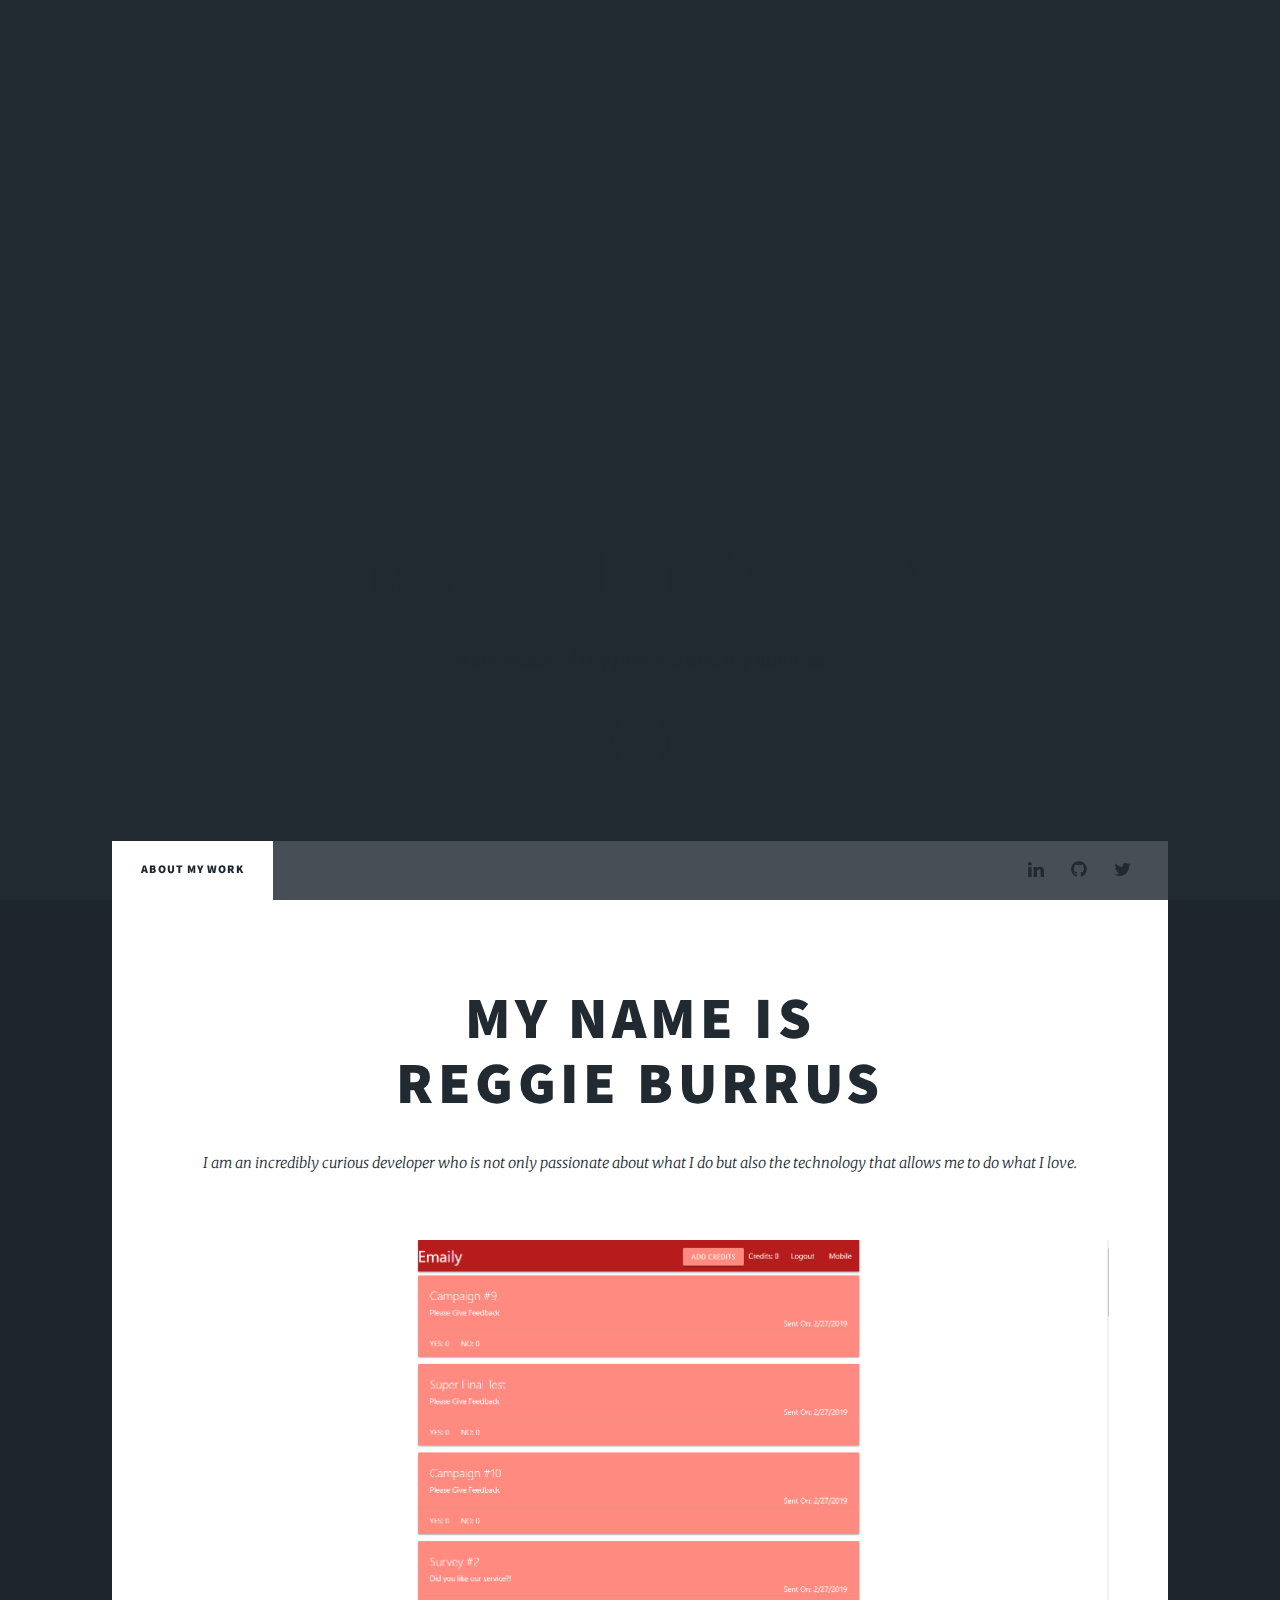
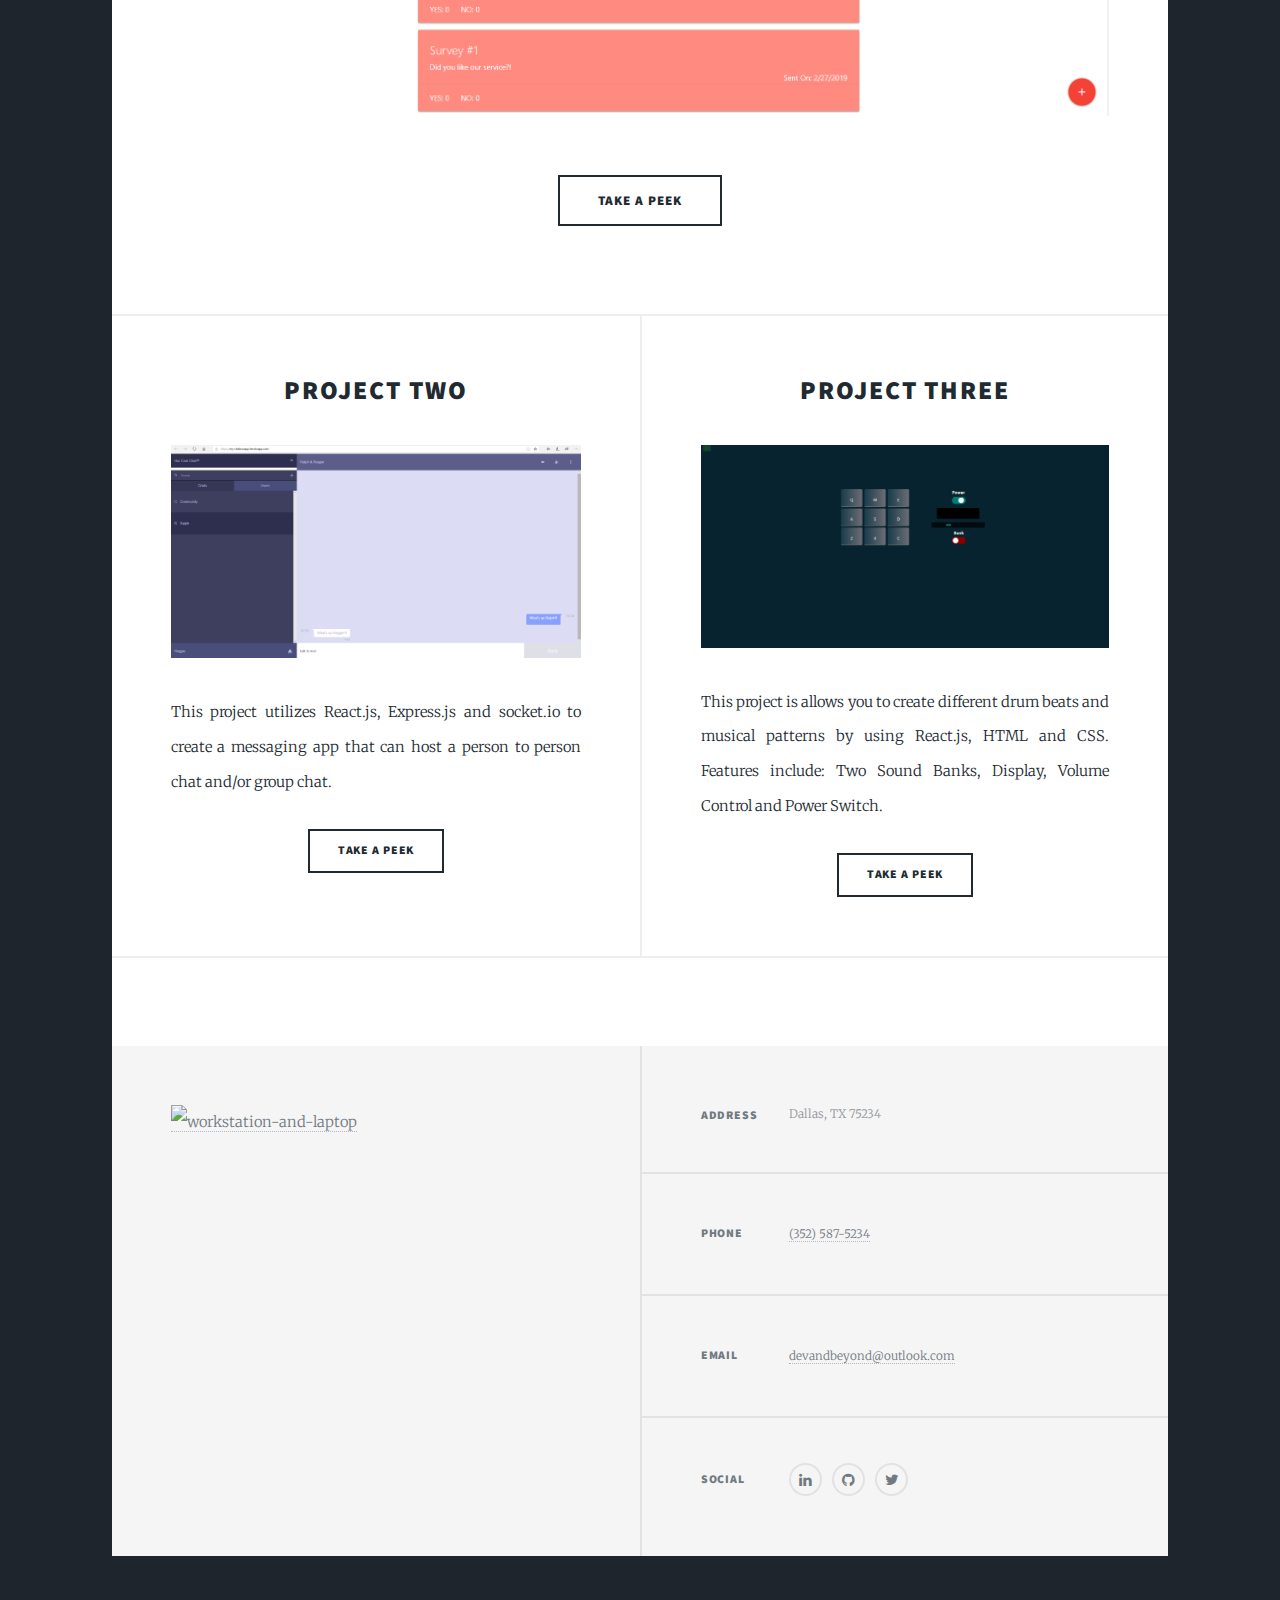
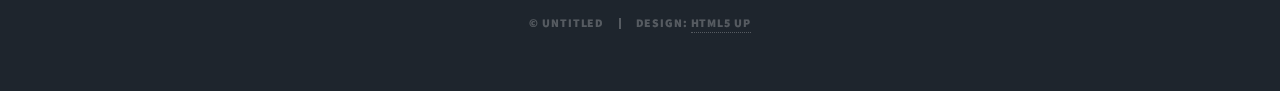
==== commit 6ee6abac: "Add files via upload" ====
--- a/index.html
+++ b/index.html
@@ -1,9 +1,5 @@
 <!DOCTYPE HTML>
-<!--
-	Massively by HTML5 UP
-	html5up.net | @ajlkn
-	Free for personal and commercial use under the CCA 3.0 license (html5up.net/license)
--->
+
 <html>
 	<head>
 		<title>Reggie Burrus Developer Portfolio</title>
@@ -38,8 +34,9 @@
 							</a></li>
 						</ul>
 						<ul class="icons">
-							<li><a href="https://www.linkedin.com/in/reginald-burrus-2194ab42/" style="color:#212931" class="icon fa-linkedin"><span class="label">linkedin</span></a></li>
-							<li><a href="https://github.com/regdamon25" style="color:#212931" class="icon fa-github"><span class="label">GitHub</span></a></li>
+							<li><a target="blank" href="https://www.linkedin.com/in/reginald-burrus" style="color:#212931" class="icon fa-linkedin"><span class="label">linkedin</span></a></li>
+							<li><a target='blank' href="https://github.com/regdamon25" style="color:#212931" class="icon fa-github"><span class="label">GitHub</span></a></li>
+							<li><a target='blank' href="https://twitter.com/DevBeyond1" style="color:#212931" class="icon fa-twitter"><span class="label">Twitter</span></a></li>
 						</ul>
 					</nav>
 
@@ -54,9 +51,9 @@
 									Reggie Burrus</a></h2>
 									<p>I am an incredibly curious developer who is not only passionate about what I do but also the technology that allows me to do what I love.</p>
 								</header>
-								<a href="#" class="image main"><img src="images/pic01.jpg" alt="" /></a>
+								<a href="" class="image main"><img src="images/SurveyProject.PNG" alt="" /></a>
 								<ul class="actions special">
-									<li><a href="#" class="button large">Take a peek</a></li>
+									<li><a target="blank" href="https://github.com/regdamon25/Email_Survey_app" class="button large">Take a peek</a></li>
 								</ul>
 							</article>
 
@@ -65,23 +62,23 @@
 								<article>
 									<header>
 										
-										<h2><a href="#">Project One</a></h2>
+										<h2><a href="#">Project Two</a></h2>
 									</header>
-									<a href="#" class="image fit"><img src="images/pic02.jpg" alt="" /></a>
-									<p>Donec eget ex magna. Interdum et malesuada fames ac ante ipsum primis in faucibus. Pellentesque venenatis dolor imperdiet dolor mattis sagittis magna etiam.</p>
+									<a  target="blank" href= "https://my-chatboxapp.herokuapp.com/" class="image fit"><img src="images/MyChatBoxApp.png" alt="" /></a>
+									<p>This project utilizes React.js, Express.js and socket.io to create a messaging app that can host a person to person chat and/or group chat.</p>
 									<ul class="actions special">
-										<li><a href="#" class="button">Take a peek</a></li>
+										<li><a target="blank" href="https://github.com/regdamon25/ChatItUp" class="button">Take a peek</a></li>
 									</ul>
 								</article>
 								<article>
 									<header>
 										
-										<h2><a href="#">Project Two</a></h2>
+										<h2><a href="#">Project Three</a></h2>
 									</header>
-									<a href="#" class="image fit"><img src="images/pic03.jpg" alt="" /></a>
-									<p>Donec eget ex magna. Interdum et malesuada fames ac ante ipsum primis in faucibus. Pellentesque venenatis dolor imperdiet dolor mattis sagittis magna etiam.</p>
+									<a href="https://afternoon-spire-44695.herokuapp.com/" class="image fit"><img src="images/MyDrumKitApp.png" alt="" /></a>
+									<p>This project is allows you to create different drum beats and musical patterns by using React.js, HTML and CSS. Features include: Two Sound Banks, Display, Volume Control and Power Switch.</p>
 									<ul class="actions special">
-										<li><a href="#" class="button">Take a peek</a></li>
+										<li><a target="blank" href="https://github.com/regdamon25/DrumKit" class="button">Take a peek</a></li>
 									</ul>
 								</article>
 								
@@ -111,13 +108,14 @@
 							</section>
 							<section>
 								<h3>Email</h3>
-								<p><a href="#">reggie.burrus@outlook.com</a></p>
+								<p><a href="#">devandbeyond@outlook.com</a></p>
 							</section>
 							<section>
 								<h3>Social</h3>
 								<ul class="icons alt">
 									<li><a href="https://www.linkedin.com/in/reginald-burrus-2194ab42/" class="icon alt fa-linkedin"><span class="label">Instagram</span></a></li>
 									<li><a href="https://github.com/regdamon25" class="icon alt fa-github"><span class="label">GitHub</span></a></li>
+									<li><a href="https://twitter.com/DevBeyond1" class="icon alt fa-twitter"><span class="label">GitHub</span></a></li>
 								</ul>
 							</section>
 						</section>
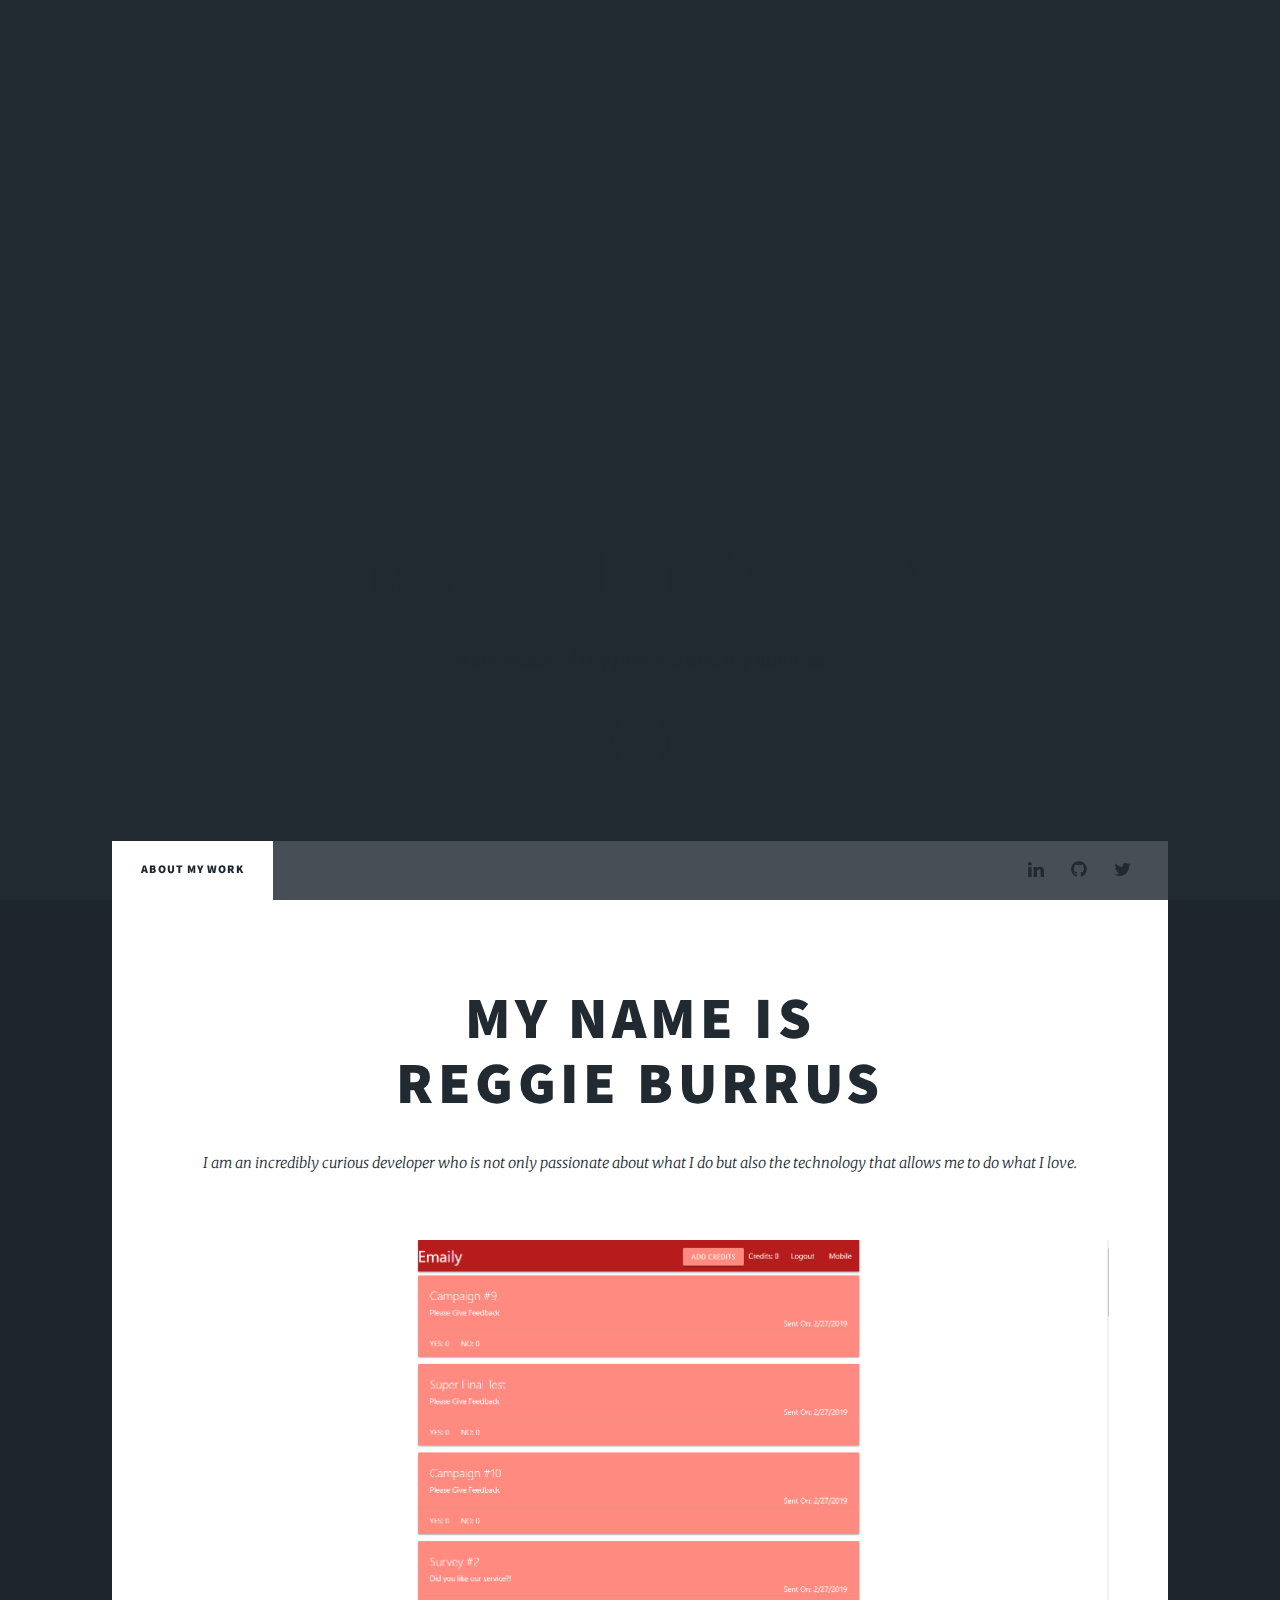
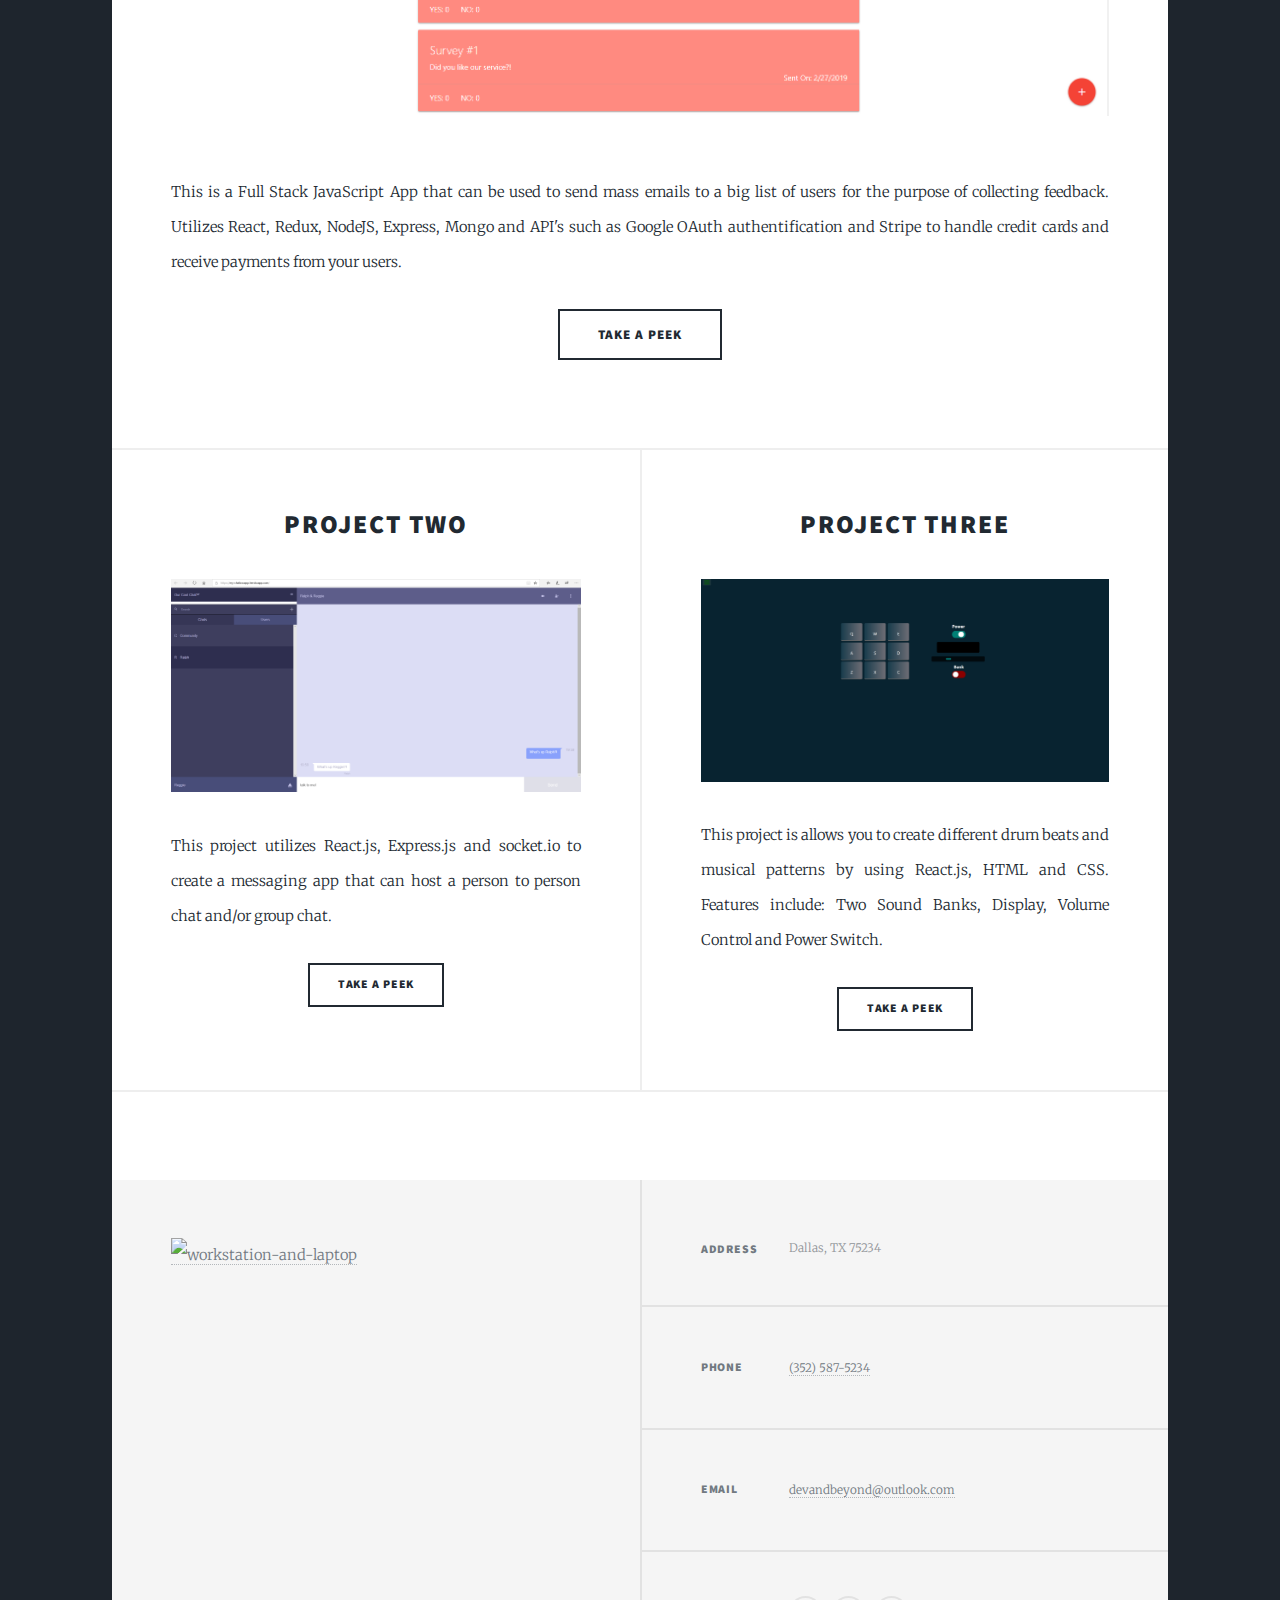
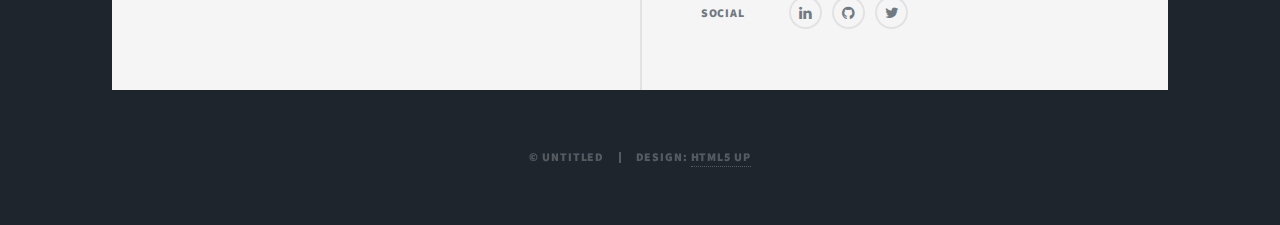
==== commit 8b56e4cc: "Add files via upload" ====
--- a/index.html
+++ b/index.html
@@ -52,6 +52,8 @@
 									<p>I am an incredibly curious developer who is not only passionate about what I do but also the technology that allows me to do what I love.</p>
 								</header>
 								<a href="" class="image main"><img src="images/SurveyProject.PNG" alt="" /></a>
+								<p>This is a Full Stack JavaScript App that can be used to send mass emails to a big list of users for the purpose of collecting feedback.
+									 Utilizes React, Redux, NodeJS, Express, Mongo and API's such as Google OAuth authentification and Stripe to handle credit cards and receive payments from your users.</p>
 								<ul class="actions special">
 									<li><a target="blank" href="https://github.com/regdamon25/Email_Survey_app" class="button large">Take a peek</a></li>
 								</ul>
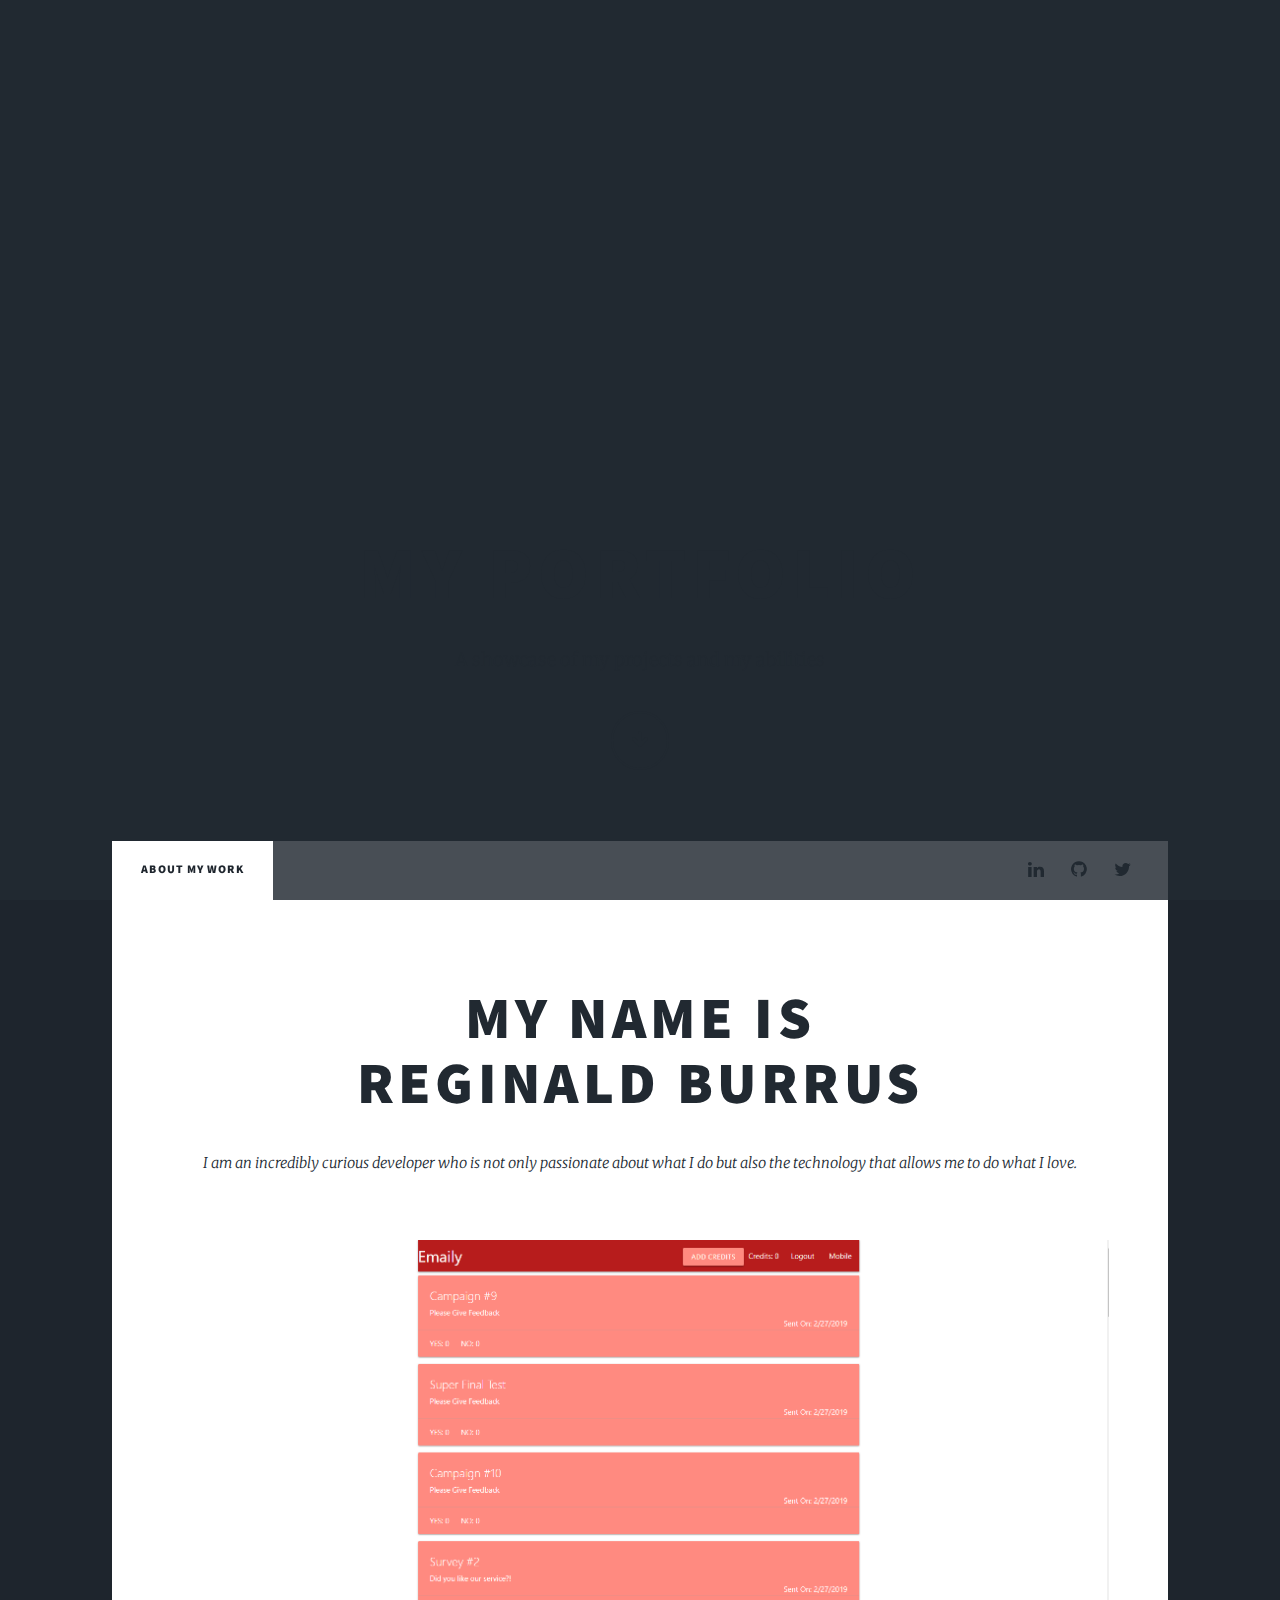
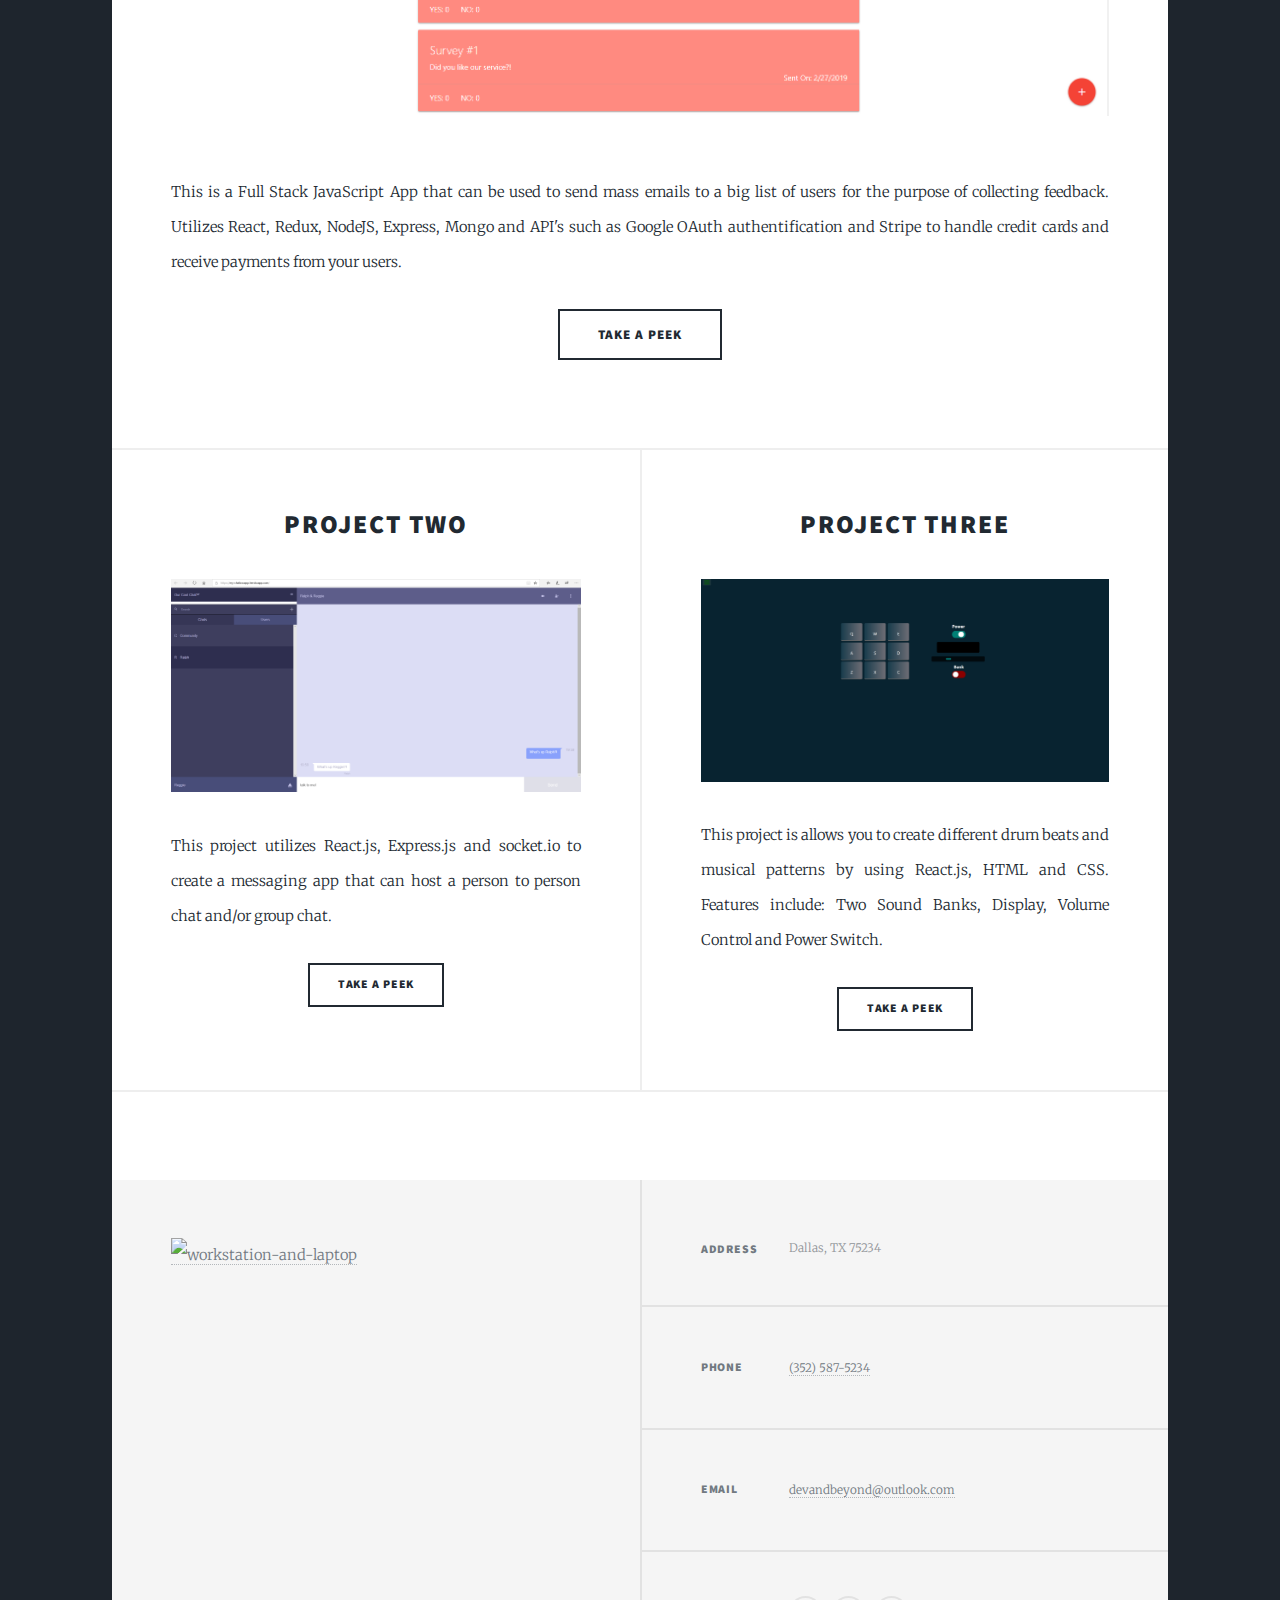
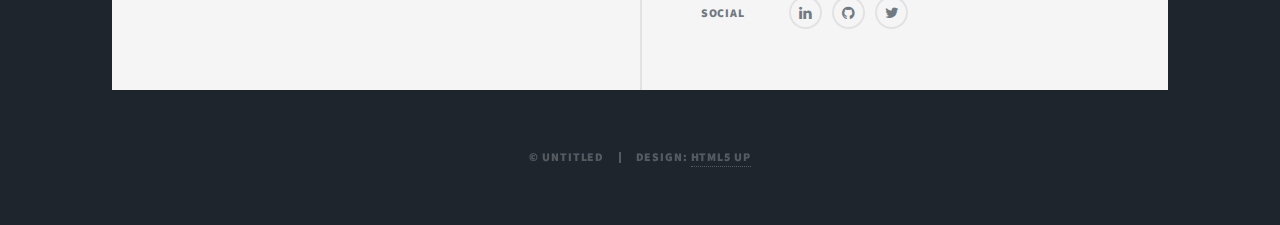
==== commit 7b744e12: "Add files via upload" ====
--- a/index.html
+++ b/index.html
@@ -48,7 +48,7 @@
 								<header class="major">
 									
 									<h2><a href="#">My name is<br />
-									Reggie Burrus</a></h2>
+									Reginald Burrus</a></h2>
 									<p>I am an incredibly curious developer who is not only passionate about what I do but also the technology that allows me to do what I love.</p>
 								</header>
 								<a href="" class="image main"><img src="images/SurveyProject.PNG" alt="" /></a>
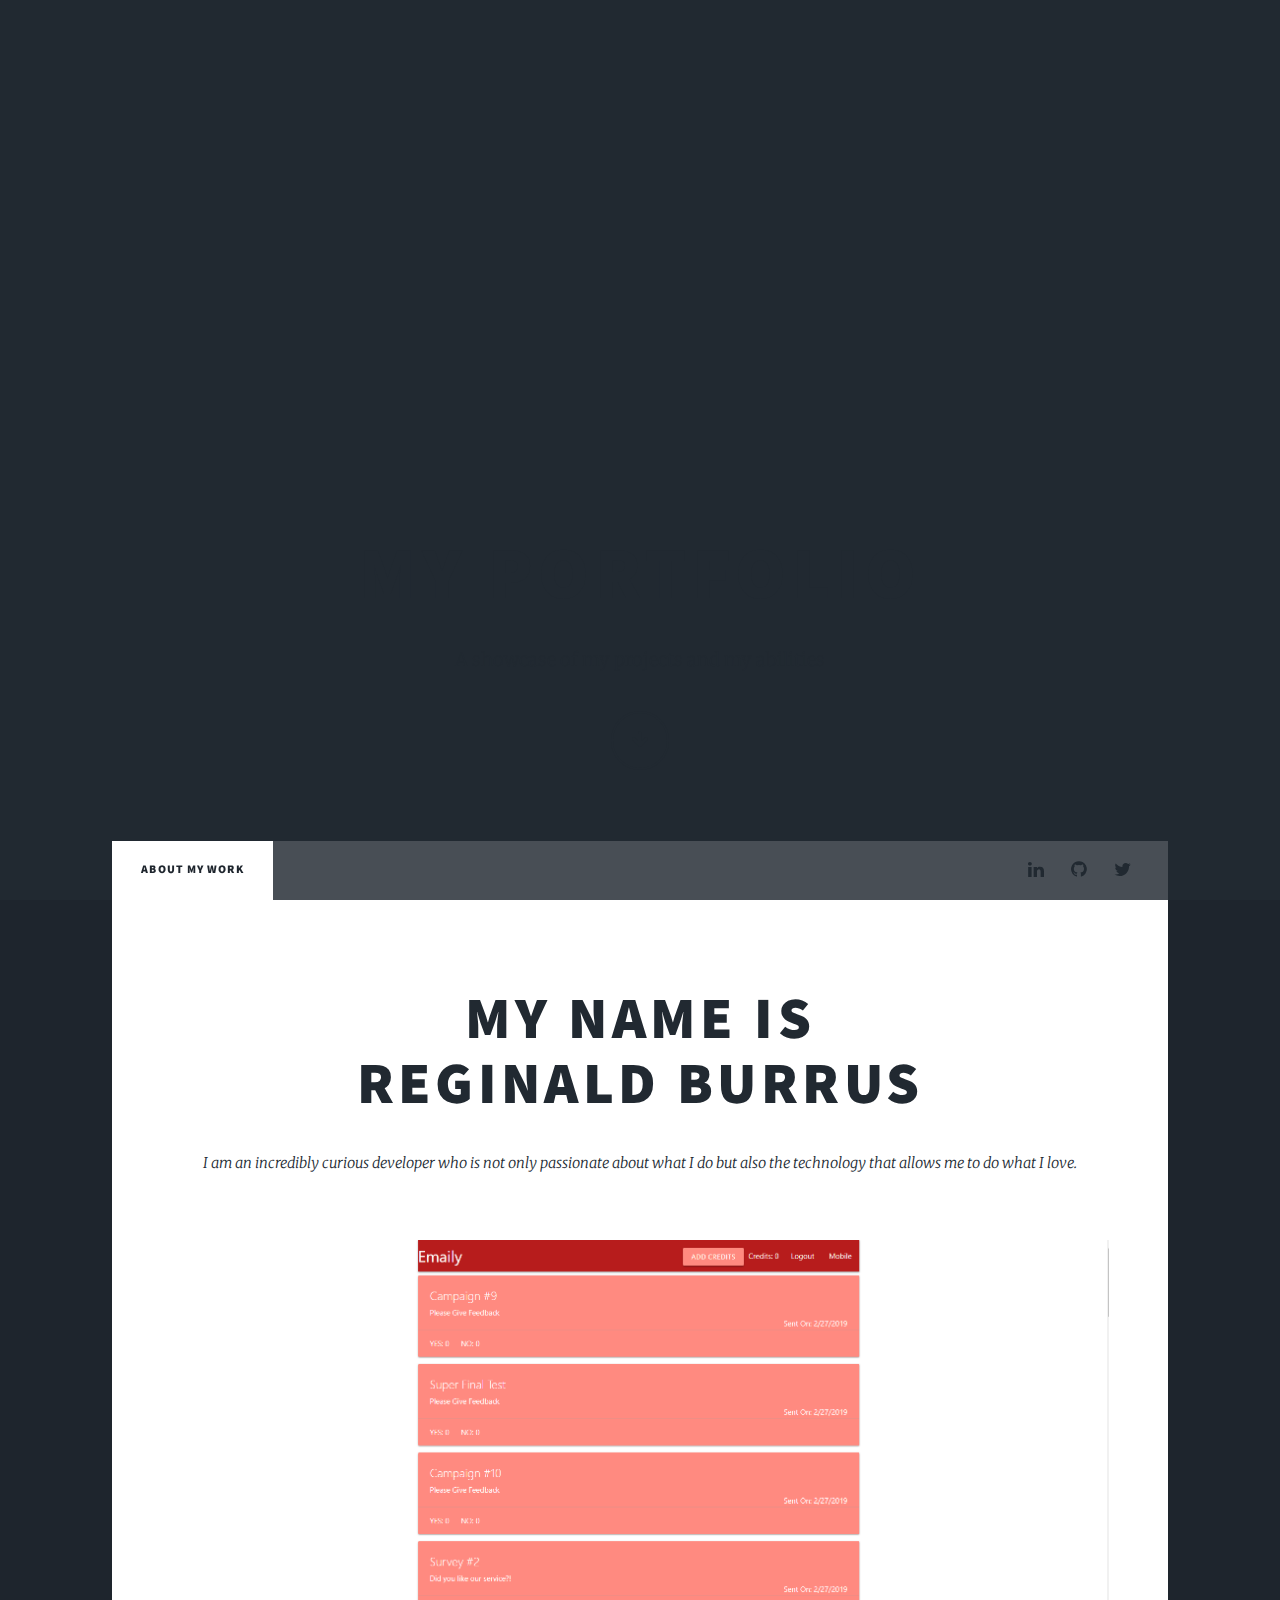
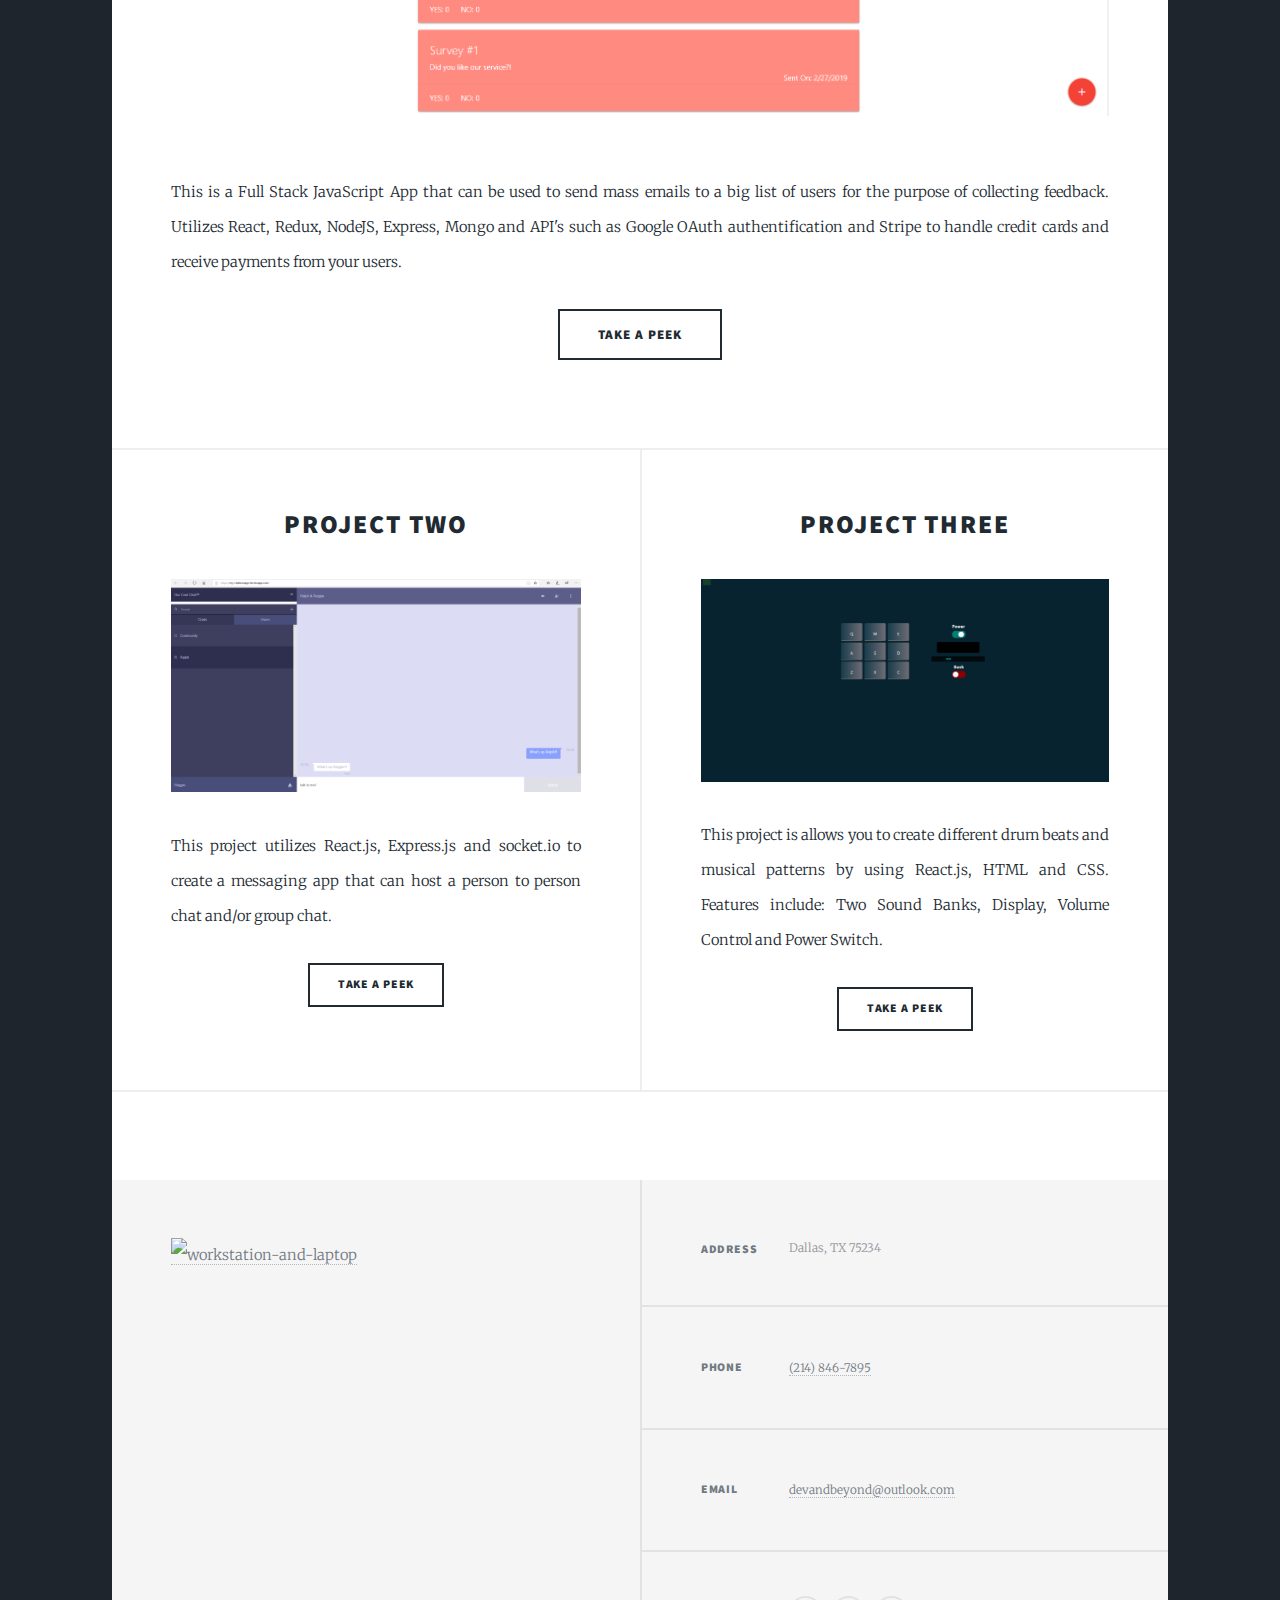
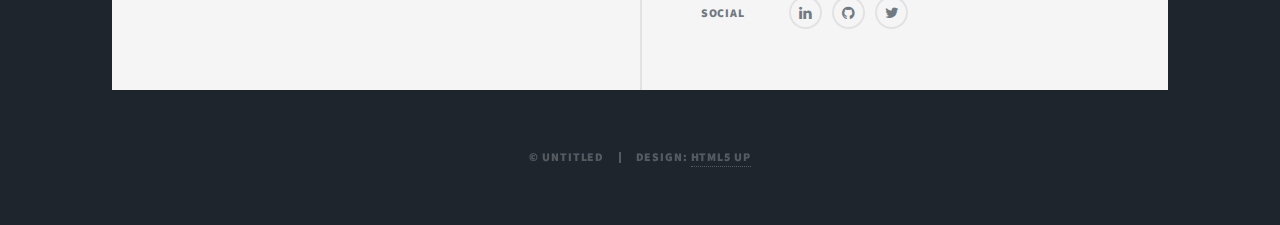
==== commit 5900a6c7: "Phone# Update" ====
--- a/index.html
+++ b/index.html
@@ -51,7 +51,7 @@
 									Reginald Burrus</a></h2>
 									<p>I am an incredibly curious developer who is not only passionate about what I do but also the technology that allows me to do what I love.</p>
 								</header>
-								<a href="" class="image main"><img src="images/SurveyProject.PNG" alt="" /></a>
+								<a href="https://lit-beyond-16007.herokuapp.com/" class="image main"><img src="images/SurveyProject.PNG" alt="" /></a>
 								<p>This is a Full Stack JavaScript App that can be used to send mass emails to a big list of users for the purpose of collecting feedback.
 									 Utilizes React, Redux, NodeJS, Express, Mongo and API's such as Google OAuth authentification and Stripe to handle credit cards and receive payments from your users.</p>
 								<ul class="actions special">
@@ -106,7 +106,7 @@
 							</section>
 							<section>
 								<h3>Phone</h3>
-								<p><a href="#">(352) 587-5234</a></p>
+								<p><a href="#">(214) 846-7895</a></p>
 							</section>
 							<section>
 								<h3>Email</h3>
@@ -140,4 +140,4 @@
 			<script src="assets/js/main.js"></script>
 
 	</body>
-</html>+</html>
